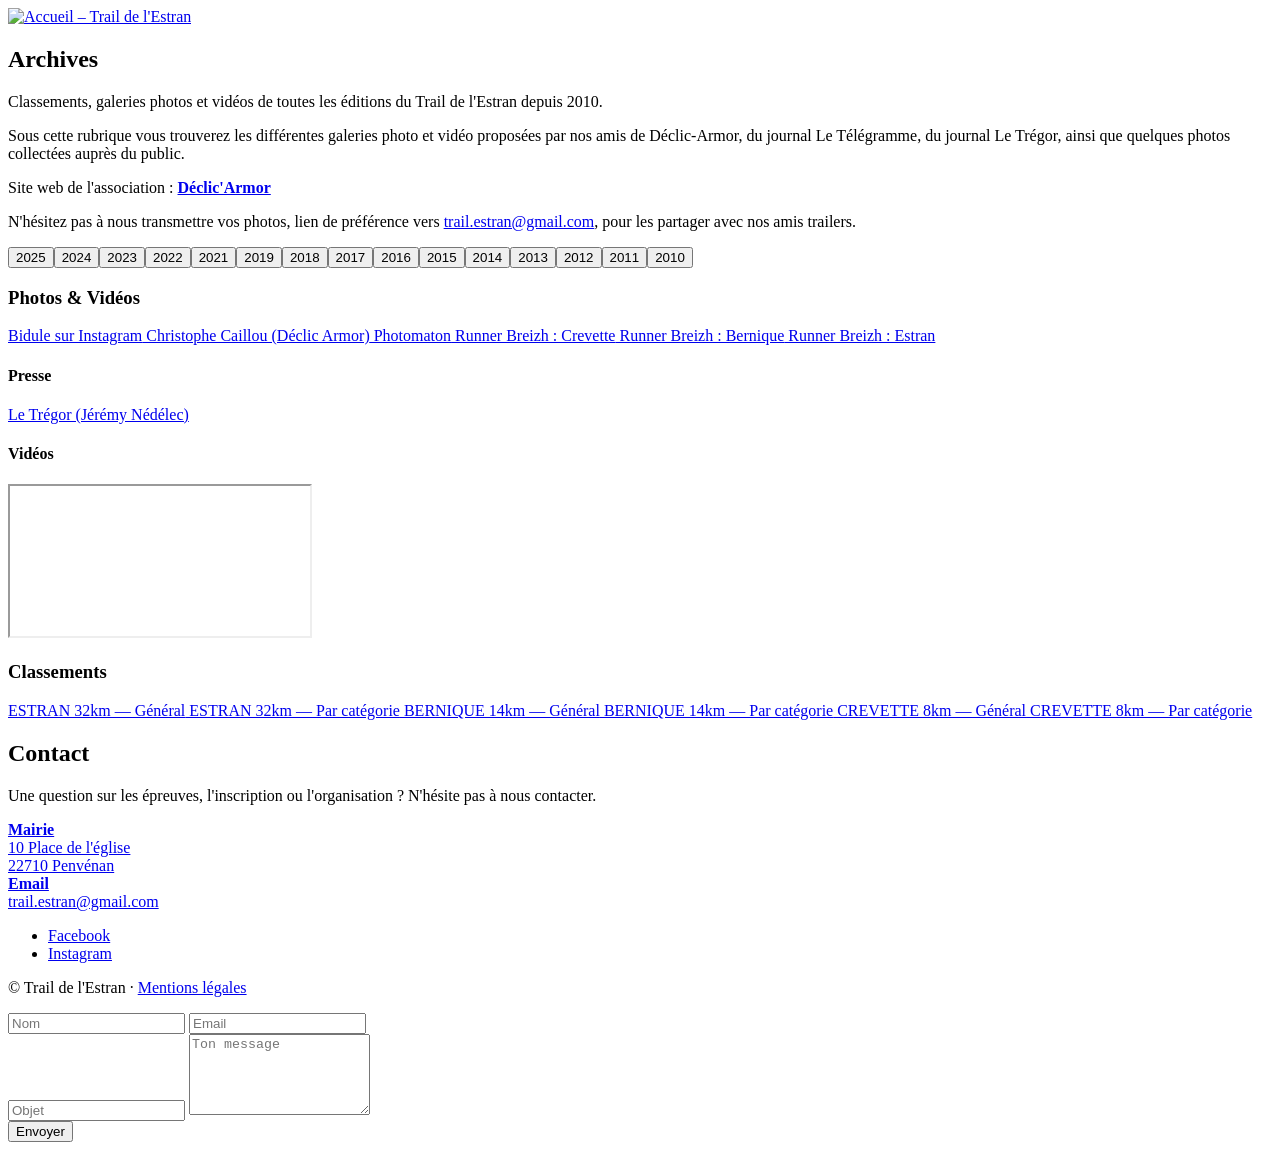
==== archives.html @ 0a57e823 "email change" ====
<!DOCTYPE html>
<html lang="fr">

<head>
    <meta charset="utf-8">
    <title>Archives — Trail de l'Estran</title>
    <meta name="description"
        content="Archives du Trail de l'Estran : classements, galeries photos et vidéos de toutes les éditions depuis 2010.">
    <meta name="viewport" content="width=device-width, initial-scale=1">
    <link rel="stylesheet" href="css/style.css">
</head>

<body class="is-preload" data-page="archives">

    <!-- Nav -->
    <nav id="nav"></nav>
    <a href="index.html" class="page-logo-link">
        <img src="images/LOGO ESTRAN.png" alt="Accueil – Trail de l'Estran" class="page-logo">
    </a>
    <!-- Hero -->
    <section id="top" class="page-hero">
        <div class="inner">
            <h1>Archives</h1>
            <p>
                Classements, galeries photos et vidéos de toutes les éditions
                du Trail de l'Estran depuis 2010.
            </p>
        </div>
    </section>


    <!-- Intro galerie -->
    <section class="archives-intro">
        <div class="container">
            <p>
                Sous cette rubrique vous trouverez les différentes galeries photo et vidéo
                proposées par nos amis de Déclic-Armor, du journal Le Télégramme,
                du journal Le Trégor, ainsi que quelques photos collectées auprès du public.
            </p>
            <p>
                Site web de l'association :
                <a href="https://www.declic-armor.fr" target="_blank" rel="noopener"><strong>Déclic'Armor</strong></a>
            </p>
            <p class="archives-callout">
                N'hésitez pas à nous transmettre vos photos, lien de préférence vers
                <a href="mailto:trail.estran@gmail.com">trail.estran@gmail.com</a>,
                pour les partager avec nos amis trailers.
            </p>
        </div>
    </section>


    <!-- Sélecteur d'années + contenu -->
    <div class="archives-years-bar">
        <div class="container">
            <div id="year-tabs" class="archives-years"></div>
        </div>
    </div>

    <section class="archives-content">
        <div class="container">
            <div id="archives-panel"></div>
        </div>
    </section>


    <!-- Footer -->
    <section id="footer"></section>

    <!-- Scripts -->
    <script src="components/nav.js"></script>
    <script src="components/footer.js"></script>
    <script src="js/site.js"></script>
    <script src="js/archives.js"></script>

</body>

</html>
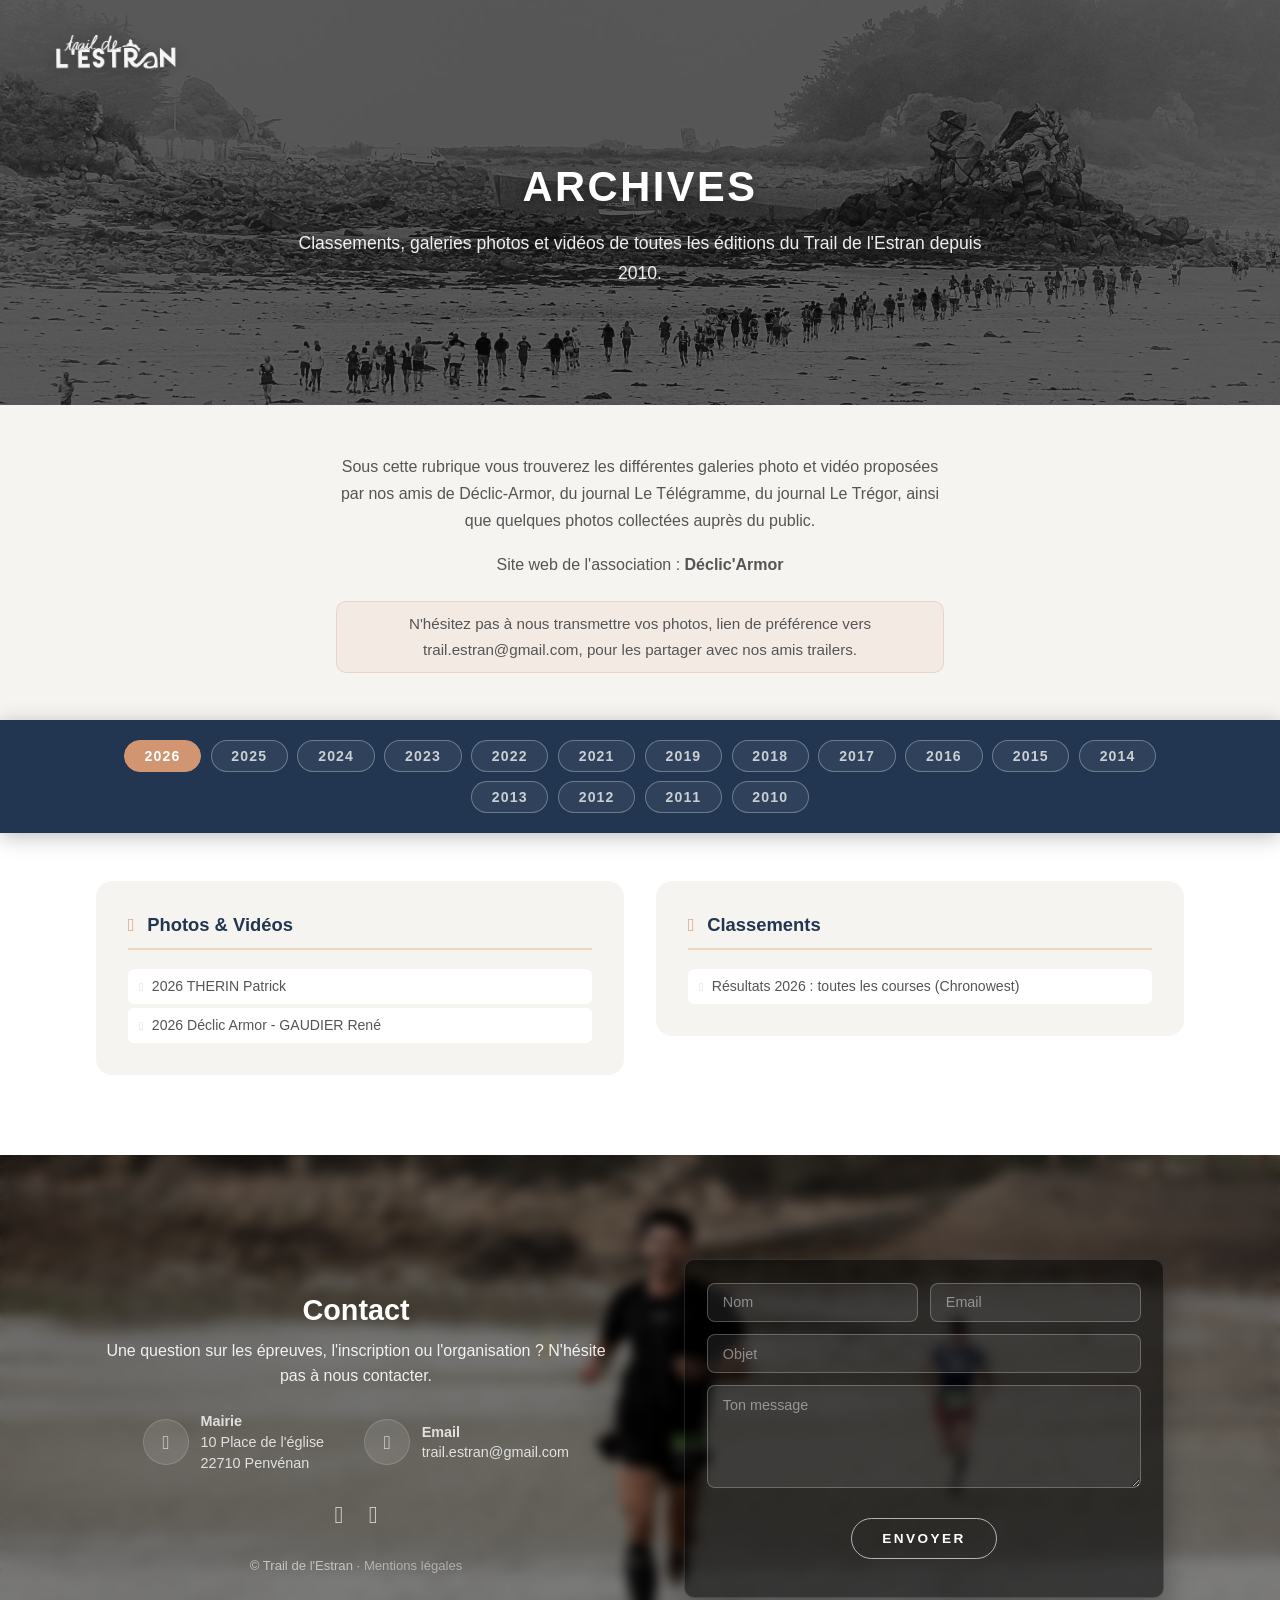
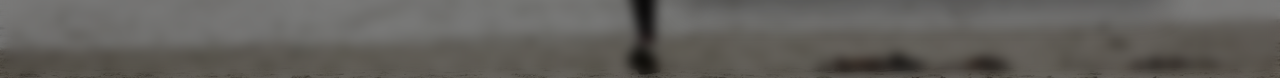
==== commit 2ec67770: "Accueil : boutons responsive sur mobile + titres d'onglets sans tiret long Co-Authored-By: Claude Op" ====
--- a/archives.html
+++ b/archives.html
@@ -3,7 +3,7 @@
 
 <head>
     <meta charset="utf-8">
-    <title>Archives — Trail de l'Estran</title>
+    <title>Archives - Trail de l'Estran</title>
     <meta name="description"
         content="Archives du Trail de l'Estran : classements, galeries photos et vidéos de toutes les éditions depuis 2010.">
     <meta name="viewport" content="width=device-width, initial-scale=1">
--- a/css/style.css
+++ b/css/style.css
@@ -0,0 +1,2820 @@
+/* ==========================================
+   Trail de l'Estran — style.css
+   CSS unique, structuré et nettoyé
+
+   SOMMAIRE :
+   1. Variables & Fonts
+   2. Reset & Base
+   3. Typography
+   4. Grid & Layout
+   5. Buttons & Forms
+   6. Nav
+   7. Header (hero index)
+   8. Section One (parcours)
+   9. Section Two (countdown)
+  10. Partenaires
+  11. Footer & Contact
+  12. Page Épreuves — Hero
+  13. Page Épreuves — Tabs bar
+  14. Page Épreuves — Race sections
+  15. Page Épreuves — Maps
+  16. Page Épreuves — Info cards
+  17. Page Épreuves — Barrières
+  18. Page Épreuves — Règlement
+  19. Animations
+  23. Responsive
+   ========================================== */
+
+/* ==============================
+   1. VARIABLES & FONTS
+   ============================== */
+
+:root {
+  --pearl: #ead7b9;
+  --blossom: #ebb4c5;
+  --almond: #d19572;
+  --powder: #a2bdcc;
+  --deep: #223651;
+
+  --text: #555;
+  --text-light: rgba(255, 255, 255, 0.75);
+  --bg-light: #fff;
+  --bg-sand: #f6f4f1;
+  --radius: 10px;
+  --radius-lg: 16px;
+}
+
+@import url("https://fonts.googleapis.com/css2?family=Source+Sans+3:ital,wght@0,300;0,400;0,700;1,300;1,400&display=swap");
+
+/* FontAwesome — brands + solid only */
+@font-face {
+  font-family: "Font Awesome 5 Brands";
+  font-style: normal;
+  font-weight: 400;
+  font-display: swap;
+  src:
+    url("../webfonts/fa-brands-400.woff2") format("woff2"),
+    url("../webfonts/fa-brands-400.woff") format("woff");
+}
+@font-face {
+  font-family: "Font Awesome 5 Free";
+  font-style: normal;
+  font-weight: 900;
+  font-display: swap;
+  src:
+    url("../webfonts/fa-solid-900.woff2") format("woff2"),
+    url("../webfonts/fa-solid-900.woff") format("woff");
+}
+
+.icon::before {
+  font-style: normal;
+  font-weight: 900;
+  font-family: "Font Awesome 5 Free";
+  -webkit-font-smoothing: antialiased;
+  -moz-osx-font-smoothing: grayscale;
+}
+.icon.brands::before {
+  font-family: "Font Awesome 5 Brands";
+  font-weight: 400;
+}
+/* Icons used */
+.fa-calendar::before {
+  content: "\f073";
+}
+.fa-clock::before {
+  content: "\f017";
+}
+.fa-envelope::before {
+  content: "\f0e0";
+}
+.fa-facebook-f::before {
+  content: "\f39e";
+}
+.fa-file-pdf::before {
+  content: "\f1c1";
+}
+.fa-flag::before {
+  content: "\f024";
+}
+.fa-home::before {
+  content: "\f015";
+}
+.fa-instagram::before {
+  content: "\f16d";
+}
+.fa-map-marker-alt::before {
+  content: "\f3c5";
+}
+.fa-trophy::before {
+  content: "\f091";
+}
+.fa-bus::before {
+  content: "\f207";
+}
+.fa-camera::before {
+  content: "\f030";
+}
+.fa-newspaper::before {
+  content: "\f1ea";
+}
+.fa-play::before {
+  content: "\f04b";
+}
+.fa-heart::before {
+  content: "\f004";
+}
+.fa-download::before {
+  content: "\f019";
+}
+.fa-shopping-cart::before {
+  content: "\f07a";
+}
+/* ==============================
+   2. RESET & BASE
+   ============================== */
+
+*,
+*::before,
+*::after {
+  box-sizing: border-box;
+}
+
+html {
+  scroll-behavior: smooth;
+}
+
+body {
+  margin: 0;
+  font-family: "Source Sans 3", "Source Sans Pro", sans-serif;
+  font-size: 16px;
+  font-weight: 300;
+  line-height: 1.65;
+  color: var(--text);
+  background: var(--bg-light);
+}
+
+/* Preload: masquer les transitions au chargement */
+body.is-preload * {
+  transition: none !important;
+  animation: none !important;
+}
+
+img {
+  max-width: 100%;
+  height: auto;
+  display: block;
+}
+
+.sr-only {
+  position: absolute;
+  width: 1px;
+  height: 1px;
+  padding: 0;
+  margin: -1px;
+  overflow: hidden;
+  clip: rect(0, 0, 0, 0);
+  border: 0;
+}
+
+/* ==============================
+   3. TYPOGRAPHY
+   ============================== */
+
+h1,
+h2,
+h3,
+h4,
+h5,
+h6 {
+  font-weight: 700;
+  line-height: 1.3;
+  color: var(--deep);
+}
+
+h1 {
+  font-size: 2.4em;
+  letter-spacing: 0.06em;
+}
+h2 {
+  font-size: 1.8em;
+}
+h3 {
+  font-size: 1.3em;
+}
+h4 {
+  font-size: 1em;
+}
+
+a {
+  color: inherit;
+  text-decoration: none;
+  transition: color 0.2s ease;
+}
+a:hover {
+  color: var(--almond);
+}
+
+strong,
+b {
+  font-weight: 700;
+  color: inherit;
+}
+
+p {
+  margin: 0 0 1em 0;
+}
+
+section {
+  scroll-margin-top: 60px;
+}
+
+/* ==============================
+   4. GRID & LAYOUT
+   ============================== */
+
+.container {
+  max-width: 72em;
+  margin: 0 auto;
+  padding: 0 2em;
+}
+
+.row {
+  display: flex;
+  flex-wrap: wrap;
+  gap: 2em;
+}
+
+.col-6 {
+  flex: 0 0 calc(50% - 1em);
+  max-width: calc(50% - 1em);
+}
+
+.col-12 {
+  flex: 0 0 100%;
+  max-width: 100%;
+}
+
+.align-center {
+  align-items: center;
+}
+
+.image.fit img {
+  width: 100%;
+  border-radius: var(--radius);
+}
+
+.actions {
+  list-style: none;
+  padding: 0;
+  margin: 1.5em 0 0 0;
+  display: flex;
+  flex-wrap: wrap;
+  gap: 1em;
+}
+.actions.special {
+  justify-content: center;
+}
+
+/* ==============================
+   5. BUTTONS & FORMS
+   ============================== */
+
+.button {
+  display: inline-block;
+  padding: 0 2.2em;
+  height: 3em;
+  line-height: 3em;
+  border-radius: 999px;
+  border: 1.5px solid rgba(255, 255, 255, 0.65);
+  color: #fff;
+  font-family: inherit;
+  font-size: 0.85em;
+  font-weight: 700;
+  letter-spacing: 0.18em;
+  text-transform: uppercase;
+  text-decoration: none;
+  background: transparent;
+  cursor: pointer;
+  transition: all 0.25s ease;
+  white-space: nowrap;
+}
+.button:hover {
+  background: rgba(255, 255, 255, 0.12);
+  border-color: #fff;
+  color: #fff;
+  transform: translateY(-1px);
+}
+.button.primary {
+  background: var(--almond);
+  border-color: var(--almond);
+}
+.button.primary:hover {
+  background: #c48560;
+  border-color: #c48560;
+}
+
+/* Form inputs */
+input[type="text"],
+input[type="email"],
+textarea {
+  width: 100%;
+  padding: 0.75em 1em;
+  border: 1px solid rgba(255, 255, 255, 0.25);
+  border-radius: 8px;
+  background: rgba(255, 255, 255, 0.08);
+  color: #fff;
+  font-family: inherit;
+  font-size: 0.9em;
+  margin-bottom: 0.8em;
+  transition: border-color 0.2s ease;
+}
+input[type="text"]:focus,
+input[type="email"]:focus,
+textarea:focus {
+  outline: none;
+  border-color: var(--almond);
+}
+input::placeholder,
+textarea::placeholder {
+  color: rgba(255, 255, 255, 0.45);
+}
+
+.form-row {
+  display: grid;
+  grid-template-columns: 1fr 1fr;
+  gap: 0.8em;
+}
+
+.form-actions {
+  display: flex;
+  justify-content: center;
+  margin-top: 0.6em;
+}
+
+.send-button {
+  background: transparent;
+  border: 1.5px solid rgba(255, 255, 255, 0.65);
+  color: #fff;
+  font-family: inherit;
+  font-size: 0.85em;
+  letter-spacing: 0.18em;
+  text-transform: uppercase;
+  padding: 0 2.2em;
+  height: 3em;
+  line-height: 3em;
+  border-radius: 999px;
+  cursor: pointer;
+  transition: all 0.25s ease;
+}
+.send-button:hover {
+  background: rgba(255, 255, 255, 0.12);
+  border-color: #fff;
+}
+
+/* ==============================
+   6. NAV
+   ============================== */
+
+.page-logo-link {
+  position: fixed;
+  top: 0.5em;
+  left: 40px !important;
+  z-index: 1001;
+  display: inline-block;
+  line-height: 0;
+  padding: 0;
+  font-size: 0;
+}
+.page-logo {
+  width: 150px;
+  height: auto;
+  filter: brightness(0) invert(1) drop-shadow(0 2px 8px rgba(0, 0, 0, 0.3));
+  opacity: 0.95;
+  transition: opacity 0.3s ease;
+}
+.page-logo:hover {
+  opacity: 1;
+}
+
+#nav {
+  position: fixed;
+  top: 1.6em;
+  left: 0;
+  width: 100%;
+  text-align: center;
+  z-index: 1000;
+}
+
+#nav ul {
+  display: inline-flex;
+  border-radius: 0.45em;
+  padding: 0 4em;
+  margin: 0;
+  list-style: none;
+  background: rgba(0, 0, 0, 0.35);
+  box-shadow:
+    inset 0 0 1px 1px rgba(255, 255, 255, 0.25),
+    0 12px 30px rgba(0, 0, 0, 0.3);
+  transition:
+    background-color 0.35s ease,
+    box-shadow 0.35s ease;
+}
+
+#nav li {
+  padding: 0;
+}
+
+#nav a {
+  display: block;
+  color: rgba(255, 255, 255, 0.8);
+  text-transform: uppercase;
+  font-size: 0.72em;
+  letter-spacing: 0.24em;
+  height: 3.8em;
+  line-height: 3.8em;
+  padding: 0 1em;
+  white-space: nowrap;
+  border-bottom: none;
+  transition: color 0.25s ease;
+}
+#nav a:hover {
+  color: #fff;
+}
+
+#nav li.active a,
+#nav li.current a {
+  color: #fff;
+  position: relative;
+}
+#nav li.active a::after,
+#nav li.current a::after {
+  content: "";
+  position: absolute;
+  left: 14%;
+  right: 14%;
+  bottom: 0.85em;
+  height: 2px;
+  background: rgba(255, 255, 255, 0.85);
+  border-radius: 999px;
+}
+
+#nav.scrolled ul {
+  background: var(--almond);
+  box-shadow:
+    inset 0 0 1px 1px rgba(255, 255, 255, 0.18),
+    0 12px 30px rgba(0, 0, 0, 0.35);
+}
+
+/* Page active (soulignée) */
+#nav li.nav-page-active a {
+  color: #fff;
+  position: relative;
+}
+#nav li.nav-page-active a::after {
+  content: "";
+  position: absolute;
+  left: 1em;
+  right: 1em;
+  bottom: 0.85em;
+  height: 2px;
+  background: rgba(255, 255, 255, 0.85);
+  border-radius: 999px;
+}
+
+/* Nav inner wrapper */
+.nav-inner {
+  display: inline-block;
+  position: relative;
+}
+
+/* Hamburger — hidden on desktop */
+.nav-toggle {
+  display: none;
+  background: none;
+  border: none;
+  cursor: pointer;
+  padding: 0.8em;
+  z-index: 10;
+}
+.hamburger,
+.hamburger::before,
+.hamburger::after {
+  display: block;
+  width: 22px;
+  height: 2px;
+  background: #fff;
+  border-radius: 2px;
+  transition: all 0.3s ease;
+}
+.hamburger {
+  position: relative;
+}
+.hamburger::before,
+.hamburger::after {
+  content: "";
+  position: absolute;
+  left: 0;
+}
+.hamburger::before {
+  top: -7px;
+}
+.hamburger::after {
+  top: 7px;
+}
+
+/* Hamburger open state */
+#nav.nav-open .hamburger {
+  background: transparent;
+}
+#nav.nav-open .hamburger::before {
+  top: 0;
+  transform: rotate(45deg);
+}
+#nav.nav-open .hamburger::after {
+  top: 0;
+  transform: rotate(-45deg);
+}
+
+/* ==============================
+   7. HEADER (hero index)
+   ============================== */
+
+#header {
+  position: relative;
+  padding: 11em 0 6em 0;
+  text-align: center;
+  color: #fff;
+  background-image: url("../images/header-estran.jpg");
+  background-size: cover;
+  background-position: center;
+  background-attachment: scroll;
+}
+#header::before {
+  content: "";
+  position: absolute;
+  inset: 0;
+  background: rgba(0, 0, 0, 0.35);
+}
+#header .inner {
+  position: relative;
+  z-index: 1;
+}
+#header h1 {
+  color: #fff;
+  text-transform: uppercase;
+  margin: 0 0 0.3em 0;
+}
+#header p {
+  color: rgba(255, 255, 255, 0.9);
+}
+
+/* Badge drapeau */
+.header-badge {
+  display: inline-flex;
+  flex-direction: column;
+  align-items: center;
+  gap: 0.2em;
+  margin-bottom: -5em;
+}
+
+/* Logo header */
+.header-logo {
+  max-width: 580px;
+  width: 80%;
+  height: auto;
+  filter: brightness(0) invert(1) drop-shadow(0 4px 18px rgba(0, 0, 0, 0.35));
+  animation:
+    flagIntro 1.2s ease-out forwards,
+    flagFloat 6s ease-in-out infinite;
+}
+@keyframes flagIntro {
+  from {
+    opacity: 0;
+    transform: translateY(-12px) scale(0.96);
+  }
+  to {
+    opacity: 1;
+    transform: translateY(0) scale(1);
+  }
+}
+@keyframes flagFloat {
+  0%,
+  100% {
+    transform: translateY(0);
+  }
+  50% {
+    transform: translateY(-4px);
+  }
+}
+
+/* Date pill — même style que .button */
+.edition-date {
+  display: inline-block;
+  margin: 0.6em 0 1.6em 0;
+  font-weight: 700;
+  font-size: 0.85em;
+  letter-spacing: 0.18em;
+  text-transform: uppercase;
+  padding: 0.8em 2.2em;
+  line-height: 1.4;
+  max-width: 100%;
+  border-radius: 999px;
+  background: var(--almond);
+}
+
+/* ==============================
+   8. SECTION ONE (parcours)
+   ============================== */
+
+.section-parcours {
+  padding: 6em 0 4em 0;
+  background: var(--bg-light);
+}
+
+.section-parcours .row {
+  display: flex;
+  align-items: center;
+}
+
+.section-parcours h2 {
+  position: relative;
+  display: inline-block;
+}
+.section-parcours h2::after {
+  content: "";
+  display: block;
+  width: 3em;
+  height: 3px;
+  background: var(--almond);
+  margin-top: 0.5em;
+  border-radius: 999px;
+}
+
+.section-parcours strong {
+  color: var(--almond);
+}
+
+.section-parcours img {
+  max-height: 700px;
+  width: 100%;
+  object-fit: cover;
+}
+
+.section-logo {
+  display: block;
+  max-width: 220px;
+  height: auto;
+  margin-bottom: 0.3em;
+}
+
+.section-flag {
+  display: block;
+  width: 100px;
+  height: auto;
+  margin: 0 auto 0.8em auto;
+  border-radius: 4px;
+  box-shadow: 0 2px 8px rgba(0, 0, 0, 0.12);
+}
+
+/* ==============================
+   9. SECTION TWO (countdown)
+   ============================== */
+
+.section-event {
+  position: relative;
+  padding: 6em 0;
+  color: #fff;
+  background-image: url("../images/header-estran.jpg");
+  background-size: cover;
+  background-position: center;
+  overflow: hidden;
+}
+.section-event::before {
+  content: "";
+  position: absolute;
+  inset: 0;
+  background: rgba(0, 0, 0, 0.45);
+}
+.section-event::after {
+  content: "";
+  position: absolute;
+  inset: 0;
+  backdrop-filter: blur(6px);
+  z-index: 1;
+}
+.section-event .container {
+  position: relative;
+  z-index: 2;
+}
+.section-event h2,
+.section-event p,
+.section-event .label {
+  color: #fff;
+}
+
+.center-event {
+  display: flex;
+  flex-direction: column;
+  align-items: center;
+  text-align: center;
+  justify-content: center;
+}
+
+.countdown-card {
+  border-radius: var(--radius-lg);
+  padding: 1.6em;
+  background: rgba(255, 255, 255, 0.1);
+  backdrop-filter: blur(10px);
+  box-shadow: 0 12px 30px rgba(0, 0, 0, 0.2);
+  border: 1px solid rgba(255, 255, 255, 0.15);
+  max-width: 520px;
+  width: 100%;
+}
+.countdown-kicker {
+  display: flex;
+  align-items: center;
+  justify-content: center;
+  gap: 0.6em;
+  font-size: 1.25em;
+  font-weight: 700;
+  margin: 0 0 0.9em 0;
+}
+.countdown {
+  display: flex;
+  gap: 0.8em;
+  flex-wrap: wrap;
+  justify-content: center;
+  margin: 0.6em 0 0.8em 0;
+}
+.countdown .unit {
+  min-width: 100px;
+  text-align: center;
+  padding: 0.9em 0.8em;
+  border-radius: 14px;
+  background: rgba(0, 0, 0, 0.18);
+  border: 1px solid rgba(255, 255, 255, 0.12);
+}
+.countdown .num {
+  display: block;
+  font-size: 2em;
+  font-weight: 700;
+  line-height: 1.1;
+}
+.countdown-note {
+  text-align: center;
+  font-size: 1.05em;
+  margin: 0.6em 0 1.2em 0;
+  opacity: 0.9;
+}
+
+.section-event .actions {
+  justify-content: center;
+}
+
+.affiche img {
+  border-radius: var(--radius);
+  box-shadow: 0 12px 40px rgba(0, 0, 0, 0.3);
+  max-height: 600px;
+}
+
+/* ==============================
+   10. PARTENAIRES
+   ============================== */
+
+.section-partenaires {
+  padding: 6em 0 4em 0;
+  background: var(--bg-light);
+  text-align: center;
+}
+.section-partenaires h2::after {
+  content: "";
+  display: block;
+  width: 3em;
+  height: 3px;
+  background: var(--almond);
+  margin: 0.5em auto 0 auto;
+  border-radius: 999px;
+}
+
+.partners-intro {
+  max-width: 48em;
+  margin: 0 auto 2.2em auto;
+  opacity: 0.9;
+}
+
+.partners-grid {
+  display: flex;
+  flex-wrap: wrap;
+  justify-content: center;
+  gap: 1.1em;
+  align-items: center;
+}
+
+.partners-grid a {
+  display: flex;
+  align-items: center;
+  justify-content: center;
+  /* 5 par ligne : (100% - 4 espaces de gap) / 5. La dernière ligne
+     incomplète se recentre grâce à justify-content: center. */
+  flex: 0 1 calc((100% - 4 * 1.1em) / 5);
+  min-height: 100px;
+  padding: 1em;
+  background: #fff;
+  border-radius: var(--radius);
+  box-shadow: 0 2px 8px rgba(0, 0, 0, 0.06);
+}
+.partners-grid a img {
+  max-width: 100%;
+  max-height: 70px;
+  width: auto;
+  height: auto;
+  object-fit: contain;
+}
+.partner {
+  display: flex;
+  align-items: center;
+  justify-content: center;
+  padding: 1.1em;
+  border-radius: 0.6em;
+  border: 1px solid rgba(0, 0, 0, 0.06);
+  background: var(--bg-sand);
+  transition:
+    transform 0.5s ease,
+    box-shadow 0.5s ease;
+}
+.partner img {
+  width: 100%;
+  max-width: 160px;
+  max-height: 80px;
+  object-fit: contain;
+  opacity: 0.7;
+  filter: grayscale(1) contrast(1.05);
+  transition:
+    filter 0.35s ease,
+    opacity 0.35s ease;
+}
+.partner.is-highlight {
+  transform: scale(1.06);
+  box-shadow:
+    0 0 0 2px var(--almond),
+    0 10px 16px rgba(0, 0, 0, 0.12);
+}
+.partner.is-highlight img {
+  filter: none;
+  opacity: 1;
+}
+
+/* ==============================
+   10b. TEE-SHIRT
+   ============================== */
+
+.section-tshirt {
+  padding: 4em 0;
+  background: var(--bg-sand);
+  color: var(--deep);
+}
+.tshirt-layout {
+  display: flex;
+  align-items: center;
+  gap: 3em;
+}
+.tshirt-images {
+  position: relative;
+  flex: 0 0 400px;
+  min-height: 480px;
+}
+.tshirt-img {
+  position: absolute;
+  border-radius: var(--radius);
+  filter: drop-shadow(0 8px 24px rgba(0, 0, 0, 0.18));
+  transition: transform 0.4s ease;
+}
+.tshirt-img:hover {
+  transform: scale(1.04);
+}
+.tshirt-front {
+  width: 340px;
+  top: 0;
+  left: 0;
+  z-index: 2;
+}
+.tshirt-back {
+  width: 280px;
+  bottom: 0;
+  right: -20px;
+  z-index: 1;
+}
+.tshirt-info {
+  flex: 1;
+}
+.tshirt-info h2 {
+  text-transform: uppercase;
+  margin-bottom: 0.2em;
+}
+.tshirt-subtitle {
+  font-size: 1.15em;
+  font-weight: 700;
+  color: var(--almond);
+  margin-bottom: 1em;
+}
+.tshirt-pitch {
+  font-style: italic;
+  color: var(--deep);
+  line-height: 1.7;
+  margin-bottom: 1.5em;
+}
+.tshirt-info .button {
+  font-size: 1.05em;
+}
+
+.section-tshirt .tshirt-pitch,
+.section-tshirt p {
+  color: var(--deep);
+}
+
+/* ==============================
+   11. FOOTER & CONTACT
+   ============================== */
+
+#footer {
+  position: relative;
+  padding: 4.5em 0 3em 0;
+  color: #fff;
+  background-image: url("../images/header-estran.jpg");
+  background-size: cover;
+  background-position: center;
+  overflow: hidden;
+}
+#footer::before {
+  content: "";
+  position: absolute;
+  inset: 0;
+  background: rgba(0, 0, 0, 0.5);
+}
+#footer::after {
+  content: "";
+  position: absolute;
+  inset: 0;
+  backdrop-filter: blur(6px);
+  z-index: 1;
+}
+#footer .container {
+  position: relative;
+  z-index: 2;
+}
+#footer h2 {
+  color: #fff;
+  text-align: center;
+  margin-bottom: 0.3em;
+}
+#footer a {
+  color: rgba(255, 255, 255, 0.8);
+}
+#footer a:hover {
+  color: #fff;
+}
+
+.footer-content {
+  text-align: center;
+}
+
+.footer-columns {
+  display: grid;
+  grid-template-columns: 1fr 1fr;
+  gap: 3em;
+  align-items: center;
+  margin: 2em 0;
+}
+
+.footer-left {
+  text-align: center;
+}
+
+.footer-intro {
+  max-width: 32em;
+  margin: 0 auto 1.4em auto;
+  opacity: 0.9;
+  line-height: 1.6;
+}
+
+/* Contact blocks : icône + texte côte à côte */
+.contact-blocks {
+  display: flex;
+  justify-content: center;
+  gap: 2.5em;
+  margin: 1.4em 0;
+}
+
+.contact-block {
+  display: flex;
+  align-items: center;
+  gap: 0.8em;
+  text-decoration: none;
+  color: rgba(255, 255, 255, 0.85);
+  transition: color 0.2s ease;
+  font-size: 0.9em;
+  line-height: 1.45;
+}
+.contact-block:hover {
+  color: #fff;
+}
+
+.contact-icon {
+  display: flex;
+  align-items: center;
+  justify-content: center;
+  flex-shrink: 0;
+  width: 3.2em;
+  height: 3.2em;
+  border-radius: 999px;
+  background: rgba(255, 255, 255, 0.1);
+  border: 1px solid rgba(255, 255, 255, 0.15);
+  transition: background 0.2s ease;
+}
+.contact-icon::before {
+  font-size: 1.3em;
+}
+.contact-block:hover .contact-icon {
+  background: rgba(255, 255, 255, 0.18);
+}
+
+.contact-block div {
+  text-align: left;
+}
+
+/* Formulaire */
+.footer-right {
+  display: flex;
+  justify-content: center;
+}
+
+.contact-card {
+  padding: 1.4em;
+  border-radius: var(--radius);
+  background: rgba(0, 0, 0, 0.55);
+  border: 1px solid rgba(255, 255, 255, 0.12);
+  box-shadow: 0 12px 30px rgba(0, 0, 0, 0.3);
+  width: 100%;
+  max-width: 480px;
+}
+
+/* Socials */
+.footer-socials {
+  display: flex;
+  justify-content: center;
+  gap: 1.6em;
+  list-style: none;
+  padding: 0;
+  margin: 1.2em 0;
+}
+.footer-socials .icon::before {
+  font-size: 1.5em;
+}
+
+.copyright {
+  text-align: center;
+  opacity: 0.6;
+  font-size: 0.82em;
+  margin-top: 1.2em;
+}
+
+/* ==============================
+   12. PAGE ÉPREUVES — HERO
+   ============================== */
+
+.epreuves-hero {
+  position: relative;
+  padding: 10em 0 5em 0;
+  text-align: center;
+  color: #fff;
+  background-image: url("../images/Les épreuves.jpg");
+  background-size: cover;
+  background-position: center 30%;
+  background-attachment: scroll;
+}
+.epreuves-hero::before {
+  content: "";
+  position: absolute;
+  inset: 0;
+  background: rgba(0, 0, 0, 0.45);
+}
+.epreuves-hero .inner {
+  position: relative;
+  z-index: 1;
+  max-width: 48em;
+  margin: 0 auto;
+  padding: 0 2em;
+}
+.epreuves-hero h1 {
+  color: #fff;
+  text-shadow: 0 2px 12px rgba(0, 0, 0, 0.35);
+  text-transform: uppercase;
+  font-size: 2.6em;
+  margin: 0 0 0.35em 0;
+}
+.epreuves-hero p {
+  color: rgba(255, 255, 255, 0.95);
+  line-height: 1.7;
+}
+.epreuves-hero .button {
+  color: #fff;
+  box-shadow: inset 0 0 0 1px rgba(255, 255, 255, 0.85);
+}
+
+/* ==============================
+   13. PAGE ÉPREUVES — TABS BAR
+   ============================== */
+
+.race-tabs-bar {
+  background: var(--deep);
+  box-shadow: 0 4px 20px rgba(0, 0, 0, 0.25);
+}
+.race-tabs {
+  display: flex;
+  justify-content: center;
+}
+.race-tab {
+  display: flex;
+  flex-direction: column;
+  align-items: center;
+  padding: 0.9em 2em;
+  color: rgba(255, 255, 255, 0.7);
+  text-decoration: none;
+  border-bottom: 3px solid transparent;
+  transition: all 0.25s ease;
+}
+.race-tab:hover {
+  color: #fff;
+  background: rgba(255, 255, 255, 0.06);
+}
+
+.tab-rando:hover {
+  border-bottom-color: var(--pearl);
+  color: var(--pearl);
+}
+.tab-estran:hover {
+  border-bottom-color: var(--almond);
+  color: var(--almond);
+}
+.tab-bernique:hover {
+  border-bottom-color: var(--powder);
+  color: var(--powder);
+}
+.tab-crevette:hover {
+  border-bottom-color: var(--blossom);
+  color: var(--blossom);
+}
+.tab-enfants:hover {
+  border-bottom-color: var(--blossom);
+  color: var(--blossom);
+}
+
+.tab-distance {
+  font-size: 1.3em;
+  font-weight: 700;
+  line-height: 1.2;
+}
+.tab-name {
+  font-size: 0.68em;
+  letter-spacing: 0.2em;
+  text-transform: uppercase;
+  opacity: 0.8;
+}
+
+/* ==============================
+   14. PAGE ÉPREUVES — RACE SECTIONS
+   ============================== */
+
+.race-section {
+  padding: 4em 0 3.5em 0;
+  scroll-margin-top: 60px;
+}
+.race-section:nth-child(odd) {
+  background: var(--bg-light);
+}
+.race-section:nth-child(even) {
+  background: var(--bg-sand);
+}
+.race-rando {
+  background: var(--bg-sand);
+}
+.race-enfants {
+  background: var(--bg-light);
+}
+
+.race-header {
+  text-align: center;
+  margin-bottom: 2em;
+}
+
+.race-badge {
+  display: inline-block;
+  padding: 0.3em 1.2em;
+  border-radius: 999px;
+  font-size: 0.82em;
+  font-weight: 700;
+  letter-spacing: 0.15em;
+  text-transform: uppercase;
+  margin-bottom: 0.6em;
+  color: #fff;
+}
+.badge-estran {
+  background: var(--almond);
+}
+.badge-bernique {
+  background: var(--powder);
+  color: var(--deep);
+}
+.badge-crevette {
+  background: var(--blossom);
+  color: var(--deep);
+}
+.badge-rando {
+  background: var(--pearl);
+  color: var(--deep);
+}
+.badge-enfants {
+  background: var(--blossom);
+  color: var(--deep);
+}
+
+.race-header h2 {
+  font-size: 2em;
+  margin: 0 0 0.2em 0;
+}
+.race-tagline {
+  font-size: 1.05em;
+  opacity: 0.65;
+  font-style: italic;
+}
+
+/* Layout carte + infos */
+.race-layout {
+  display: grid;
+  grid-template-columns: 1fr 1fr;
+  gap: 2em;
+  align-items: start;
+}
+.race-col-map {
+  position: static;
+}
+.race-col-info {
+  display: flex;
+  flex-direction: column;
+  gap: 1em;
+}
+
+.centered-description {
+  max-width: 42em;
+  margin: 0 auto;
+  text-align: center;
+}
+
+.race-places {
+  font-size: 0.9em;
+  color: var(--almond);
+  font-weight: 700;
+  letter-spacing: 0.06em;
+  margin-top: -0.4em;
+}
+
+.kids-races-grid {
+  display: grid;
+  grid-template-columns: repeat(3, 1fr);
+  gap: 1.2em;
+  margin: 1.5em 0;
+}
+.kids-medal {
+  margin-top: 1.5em;
+  font-size: 1.1em;
+  font-weight: 700;
+  color: var(--almond);
+}
+.kids-medal .icon {
+  margin-right: 0.4em;
+}
+
+.tshirt-pitch {
+  color: rgba(255, 255, 255, 0.92);
+  font-size: 1.05em;
+  font-style: italic;
+  max-width: 38em;
+  margin: 0 auto 1.5em auto;
+  line-height: 1.7;
+}
+
+/* Reglement section bottom */
+.reglement-section {
+  position: relative;
+  text-align: center;
+  padding: 4em 0;
+  color: #fff;
+  background: var(--deep);
+  overflow: hidden;
+}
+.reglement-section .container {
+  position: relative;
+  z-index: 2;
+}
+.reglement-section h2 {
+  color: #fff;
+}
+.reglement-section h2::after {
+  content: "";
+  display: block;
+  width: 3em;
+  height: 3px;
+  background: var(--almond);
+  margin: 0.5em auto 0 auto;
+  border-radius: 999px;
+}
+.reglement-text {
+  max-width: 38em;
+  margin: 0 auto 1.4em auto;
+  opacity: 0.9;
+}
+
+/* ==============================
+   15. PAGE ÉPREUVES — MAPS
+   ============================== */
+
+.race-map-wrap {
+  position: relative;
+  border-radius: 12px;
+  overflow: hidden;
+  box-shadow:
+    0 8px 32px rgba(34, 54, 81, 0.12),
+    0 2px 8px rgba(0, 0, 0, 0.08);
+  border: 1px solid rgba(34, 54, 81, 0.1);
+}
+.race-map {
+  width: 100%;
+  height: 420px;
+}
+
+.map-overlay-label {
+  position: absolute;
+  bottom: 1em;
+  left: 50%;
+  transform: translateX(-50%);
+  background: rgba(34, 54, 81, 0.85);
+  color: #fff;
+  padding: 0.45em 1.2em;
+  border-radius: 999px;
+  font-size: 0.78em;
+  z-index: 2;
+  backdrop-filter: blur(6px);
+  pointer-events: none;
+  white-space: nowrap;
+}
+.map-overlay-label .icon {
+  margin-right: 0.4em;
+}
+
+/* ==============================
+   16. PAGE ÉPREUVES — INFO CARDS
+   ============================== */
+
+.info-pair {
+  display: grid;
+  grid-template-columns: 1fr 1fr;
+  gap: 1em;
+}
+
+.info-card {
+  background: var(--bg-light);
+  border-radius: var(--radius);
+  padding: 1.2em 1.4em;
+  border: 1px solid rgba(34, 54, 81, 0.08);
+  box-shadow: 0 3px 12px rgba(0, 0, 0, 0.04);
+  text-align: center;
+  transition:
+    transform 0.25s ease,
+    box-shadow 0.25s ease;
+}
+.info-card:hover {
+  transform: translateY(-2px);
+  box-shadow: 0 6px 20px rgba(0, 0, 0, 0.07);
+}
+
+.info-icon {
+  display: flex;
+  align-items: center;
+  justify-content: center;
+  width: 2.2em;
+  height: 2.2em;
+  border-radius: 999px;
+  margin: 0 auto 0.5em auto;
+  font-size: 1em;
+}
+.race-estran .info-icon {
+  background: rgba(209, 149, 114, 0.15);
+  color: var(--almond);
+}
+.race-bernique .info-icon {
+  background: rgba(162, 189, 204, 0.2);
+  color: var(--deep);
+}
+.race-crevette .info-icon {
+  background: rgba(235, 180, 197, 0.2);
+  color: var(--deep);
+}
+
+.info-card h4 {
+  margin: 0 0 0.35em 0;
+  font-size: 0.95em;
+}
+.info-card p {
+  margin: 0;
+  line-height: 1.55;
+  font-size: 0.88em;
+}
+.info-card-description p {
+  margin-bottom: 0.6em;
+}
+.info-card-description p:last-child {
+  margin-bottom: 0;
+}
+
+.info-address {
+  opacity: 0.6;
+  font-size: 0.92em;
+}
+.info-gps {
+  display: inline-block;
+  font-family: monospace;
+  font-size: 0.82em;
+  opacity: 0.45;
+}
+
+.reglement-link {
+  display: flex;
+  align-items: center;
+  justify-content: center;
+  gap: 0.4em;
+  font-size: 0.82em;
+  color: var(--almond);
+  opacity: 0.85;
+  transition: opacity 0.2s ease;
+}
+.reglement-link:hover {
+  opacity: 1;
+  color: var(--deep);
+}
+
+/* ==============================
+   17. PAGE ÉPREUVES — BARRIÈRES
+   ============================== */
+
+.barriers-card {
+  margin-top: 2em;
+  padding: 1.6em;
+  border-radius: var(--radius);
+  background: rgba(209, 149, 114, 0.08);
+  border-left: 4px solid var(--almond);
+}
+.barriers-card h3 {
+  margin: 0 0 0.5em 0;
+}
+.barriers-card h3 .icon {
+  color: var(--almond);
+  margin-right: 0.4em;
+}
+
+.barriers-grid {
+  display: grid;
+  grid-template-columns: 1fr 1fr;
+  gap: 1em;
+}
+.barrier {
+  display: flex;
+  align-items: flex-start;
+  gap: 1em;
+  padding: 0.9em;
+  background: rgba(255, 255, 255, 0.7);
+  border-radius: 8px;
+}
+.barrier-km {
+  flex-shrink: 0;
+  padding: 0.25em 0.7em;
+  background: var(--almond);
+  color: #fff;
+  border-radius: 6px;
+  font-weight: 700;
+  font-size: 0.82em;
+}
+.barrier div {
+  line-height: 1.55;
+  font-size: 0.88em;
+}
+.barrier-note {
+  margin-top: 0.8em;
+  font-size: 0.85em;
+  opacity: 0.7;
+  font-style: italic;
+}
+
+/* ==============================
+   18. PAGE HERO (générique sous-pages)
+   ============================== */
+
+.page-hero {
+  position: relative;
+  padding: 10em 0 5em 0;
+  text-align: center;
+  color: #fff;
+  background-image: url("../images/header-estran.jpg");
+  background-size: cover;
+  background-position: center 40%;
+  background-attachment: scroll;
+  min-height: 45vh;
+}
+/* Page-specific hero backgrounds */
+body[data-page="infos"] .page-hero {
+  background-image: url("../images/Infos pratiques.jpg");
+}
+body[data-page="archives"] .page-hero {
+  background-image: url("../images/Archives.jpg");
+  background-position: center 70%;
+}
+body[data-page="solidarite"] .page-hero {
+  background-image: url("../images/Challenge.jpg");
+  background-position: center 30%;
+}
+body[data-page="inscription"] .page-hero {
+  background-image: url("../images/Les épreuves 2.jpg");
+  background-position: center 30%;
+}
+.page-hero::before {
+  content: "";
+  position: absolute;
+  inset: 0;
+  background: rgba(0, 0, 0, 0.45);
+}
+.page-hero .inner {
+  position: relative;
+  z-index: 1;
+  max-width: 48em;
+  margin: 0 auto;
+  padding: 0 2em;
+}
+.page-hero h1 {
+  color: #fff;
+  text-shadow: 0 2px 12px rgba(0, 0, 0, 0.35);
+  text-transform: uppercase;
+  font-size: 2.6em;
+  margin: 0 0 0.35em 0;
+}
+.page-hero p {
+  color: rgba(255, 255, 255, 0.92);
+  line-height: 1.7;
+  font-size: 1.1em;
+}
+
+/* ==============================
+   19. PAGE INSCRIPTION
+   ============================== */
+
+.insc-section {
+  padding: 4em 0;
+}
+
+/* -- Bandeau date ouverture -- */
+.insc-opening {
+  background: var(--deep);
+  color: #fff;
+  padding: 2.5em 0;
+}
+
+.insc-date-banner {
+  display: flex;
+  align-items: center;
+  justify-content: center;
+  gap: 1.2em;
+  text-align: left;
+}
+.insc-date-banner .icon::before {
+  font-size: 2.2em;
+  color: var(--almond);
+}
+.insc-date-banner h2 {
+  color: #fff;
+  font-size: 1.1em;
+  margin: 0;
+  font-weight: 400;
+  opacity: 0.85;
+  letter-spacing: 0.05em;
+  text-transform: uppercase;
+}
+.insc-date {
+  font-size: 1.8em;
+  font-weight: 700;
+  margin: 0.1em 0 0 0;
+  line-height: 1.2;
+}
+
+/* -- Section courses -- */
+.insc-races {
+  background: var(--bg-sand);
+}
+
+.section-title {
+  text-align: center;
+  font-size: 1.8em;
+  margin: 0 0 0.2em 0;
+}
+.section-subtitle {
+  text-align: center;
+  opacity: 0.65;
+  font-size: 1.05em;
+  margin: 0 0 2em 0;
+}
+
+.insc-cards {
+  display: grid;
+  grid-template-columns: repeat(3, 1fr);
+  gap: 1.8em;
+}
+
+.insc-card {
+  position: relative;
+  background: var(--bg-light);
+  border-radius: var(--radius-lg);
+  padding: 2em 1.6em 1.8em;
+  text-align: center;
+  box-shadow: 0 4px 20px rgba(0, 0, 0, 0.06);
+  border: 1px solid rgba(34, 54, 81, 0.06);
+  overflow: hidden;
+  transition:
+    transform 0.3s ease,
+    box-shadow 0.3s ease;
+  display: flex;
+  flex-direction: column;
+  align-items: center;
+}
+.insc-card:hover {
+  transform: translateY(-4px);
+  box-shadow: 0 12px 36px rgba(0, 0, 0, 0.1);
+}
+
+/* Barre de couleur en haut de chaque card */
+.insc-card-accent {
+  position: absolute;
+  top: 0;
+  left: 0;
+  right: 0;
+  height: 4px;
+}
+.insc-card-estran .insc-card-accent {
+  background: var(--almond);
+}
+.insc-card-bernique .insc-card-accent {
+  background: var(--powder);
+}
+.insc-card-crevette .insc-card-accent {
+  background: var(--blossom);
+}
+
+.insc-card-badge {
+  display: inline-block;
+  padding: 0.3em 1.2em;
+  border-radius: 999px;
+  font-size: 0.82em;
+  font-weight: 700;
+  letter-spacing: 0.15em;
+  text-transform: uppercase;
+  margin-bottom: 0.6em;
+}
+.insc-card-estran .insc-card-badge {
+  background: var(--almond);
+  color: #fff;
+}
+.insc-card-bernique .insc-card-badge {
+  background: var(--powder);
+  color: var(--deep);
+}
+.insc-card-crevette .insc-card-badge {
+  background: var(--blossom);
+  color: var(--deep);
+}
+
+.insc-card h3 {
+  font-size: 1.4em;
+  margin: 0 0 0.5em 0;
+}
+
+.insc-card-places {
+  display: flex;
+  align-items: baseline;
+  justify-content: center;
+  gap: 0.3em;
+  margin-bottom: 0.8em;
+}
+.insc-places-num {
+  font-size: 2.4em;
+  font-weight: 700;
+  line-height: 1;
+  color: var(--deep);
+}
+.insc-places-label {
+  font-size: 0.85em;
+  opacity: 0.6;
+  text-transform: uppercase;
+  letter-spacing: 0.1em;
+}
+
+.insc-card p {
+  font-size: 0.9em;
+  opacity: 0.75;
+  line-height: 1.55;
+  margin-bottom: 1.4em;
+  flex-grow: 1;
+}
+
+.insc-card .button {
+  border-color: var(--almond);
+  color: var(--almond);
+}
+.insc-card .button:hover {
+  background: var(--almond);
+  color: #fff;
+}
+.insc-card .button.primary {
+  background: var(--almond);
+  border-color: var(--almond);
+  color: #fff;
+}
+.insc-card .button.primary:hover {
+  background: #c48560;
+  border-color: #c48560;
+}
+
+.insc-cta {
+  text-align: center;
+  margin-top: 2.5em;
+}
+
+/* -- Section bénévoles -- */
+/* -- Section bénévoles -- */
+.insc-benevole {
+  background: var(--deep);
+  padding: 5em 0;
+}
+.insc-benevole .container {
+  position: relative;
+}
+.insc-benevole .container {
+  position: relative;
+}
+
+.benevole-layout {
+  display: grid;
+  grid-template-columns: 1fr 1fr;
+  gap: 3em;
+  align-items: center;
+}
+
+.benevole-text {
+  color: #fff;
+}
+.benevole-text h2 {
+  color: #fff;
+  font-size: 1.5em;
+  font-weight: 300;
+  margin: 0 0 0.3em 0;
+  line-height: 1.4;
+}
+.benevole-text h3 {
+  color: var(--almond);
+  font-size: 1.8em;
+  margin: 0 0 0.8em 0;
+}
+.benevole-text p {
+  color: rgba(255, 255, 255, 0.85);
+  line-height: 1.7;
+}
+
+.benevole-card {
+  padding: 1.6em;
+  border-radius: var(--radius-lg);
+  background: var(--powder);
+  border: 1px solid rgba(255, 255, 255, 0.12);
+  box-shadow: 0 12px 30px rgba(0, 0, 0, 0.3);
+}
+.benevole-card input,
+.benevole-card textarea {
+  width: 100%;
+  padding: 0.75em 1em;
+  border: 1px solid rgba(255, 255, 255, 0.2);
+  border-radius: 8px;
+  background: rgba(255, 255, 255, 0.06);
+  color: #fff;
+  font-family: inherit;
+  font-size: 0.9em;
+  margin-bottom: 0.7em;
+  transition: border-color 0.2s ease;
+}
+.benevole-card input:focus,
+.benevole-card textarea:focus {
+  outline: none;
+  border-color: var(--almond);
+}
+.benevole-card input::placeholder,
+.benevole-card textarea::placeholder {
+  color: rgba(255, 255, 255, 0.676);
+}
+.benevole-card .send-button {
+  width: 100%;
+}
+
+/* ==============================
+   20. PAGE INFOS PRATIQUES
+   ============================== */
+
+.infos-section {
+  padding: 4em 0;
+  background: var(--bg-light);
+}
+.infos-section-alt {
+  background: var(--bg-sand);
+}
+
+.infos-race-grid {
+  display: grid;
+  grid-template-columns: repeat(3, 1fr);
+  gap: 1.5em;
+}
+.infos-race-card {
+  background: var(--bg-sand);
+  border-radius: var(--radius-lg);
+  padding: 1.8em 1.4em;
+  text-align: center;
+  border-top: 4px solid transparent;
+  transition:
+    transform 0.3s ease,
+    box-shadow 0.3s ease;
+}
+.infos-race-card:hover {
+  transform: translateY(-3px);
+  box-shadow: 0 8px 24px rgba(0, 0, 0, 0.08);
+}
+.infos-estran {
+  border-top-color: var(--almond);
+}
+.infos-bernique {
+  border-top-color: var(--powder);
+}
+.infos-crevette {
+  border-top-color: var(--blossom);
+}
+
+.infos-race-badge {
+  display: inline-block;
+  padding: 0.25em 1em;
+  border-radius: 999px;
+  font-size: 0.8em;
+  font-weight: 700;
+  letter-spacing: 0.12em;
+  text-transform: uppercase;
+  margin-bottom: 0.5em;
+}
+.infos-estran .infos-race-badge {
+  background: var(--almond);
+  color: #fff;
+}
+.infos-bernique .infos-race-badge {
+  background: var(--powder);
+  color: var(--deep);
+}
+.infos-crevette .infos-race-badge {
+  background: var(--blossom);
+  color: var(--deep);
+}
+
+.infos-race-card h3 {
+  font-size: 1.3em;
+  margin: 0 0 0.6em 0;
+}
+.infos-race-detail {
+  font-size: 0.9em;
+  margin: 0 0 0.4em 0;
+  line-height: 1.5;
+}
+.infos-race-detail .icon::before {
+  font-size: 0.85em;
+  color: var(--almond);
+  margin-right: 0.3em;
+}
+.infos-race-places {
+  margin-top: 0.8em;
+  font-size: 0.85em;
+  opacity: 0.6;
+  text-transform: uppercase;
+  letter-spacing: 0.08em;
+}
+.infos-race-places strong {
+  font-size: 1.6em;
+  color: var(--deep);
+}
+
+.infos-note {
+  font-size: 0.95em;
+  opacity: 0.8;
+}
+.infos-note .icon::before {
+  color: var(--almond);
+  margin-right: 0.3em;
+}
+
+.infos-barriers {
+  display: grid;
+  grid-template-columns: 1fr 1fr;
+  gap: 1.2em;
+  margin: 1.5em 0;
+}
+.infos-barrier {
+  display: flex;
+  align-items: flex-start;
+  gap: 1em;
+  padding: 1.2em;
+  background: var(--bg-light);
+  border-radius: var(--radius);
+  border-left: 4px solid var(--almond);
+}
+.infos-barrier div {
+  font-size: 0.9em;
+  line-height: 1.6;
+}
+.infos-note-small {
+  font-size: 0.85em;
+  opacity: 0.65;
+  font-style: italic;
+  text-align: center;
+  margin-top: 1em;
+}
+
+.infos-navettes {
+  background: var(--deep);
+  color: #fff;
+  padding: 3.5em 0;
+}
+.infos-highlight-card {
+  display: flex;
+  align-items: flex-start;
+  gap: 2em;
+  max-width: 52em;
+  margin: 0 auto;
+}
+.infos-highlight-icon {
+  flex-shrink: 0;
+  display: flex;
+  align-items: center;
+  justify-content: center;
+  width: 4em;
+  height: 4em;
+  border-radius: 999px;
+  background: rgba(255, 255, 255, 0.1);
+  border: 1px solid rgba(255, 255, 255, 0.15);
+}
+.infos-highlight-icon .icon::before {
+  font-size: 1.6em;
+  color: var(--almond);
+}
+.infos-highlight-content h2 {
+  color: #fff;
+  font-size: 1.4em;
+  margin: 0 0 0.2em 0;
+}
+.infos-highlight-times {
+  font-size: 1.2em;
+  margin: 0 0 0.8em 0;
+  color: var(--almond);
+}
+.infos-highlight-content p {
+  color: rgba(255, 255, 255, 0.85);
+  line-height: 1.6;
+  margin-bottom: 0.6em;
+}
+.infos-highlight-warning {
+  display: inline-block;
+  padding: 0.4em 1em;
+  background: rgba(209, 149, 114, 0.15);
+  border: 1px solid rgba(209, 149, 114, 0.3);
+  border-radius: 8px;
+  font-size: 0.9em;
+  margin-top: 0.4em;
+}
+
+.infos-schedule-grid {
+  display: grid;
+  grid-template-columns: repeat(4, 1fr);
+  gap: 1.2em;
+  margin: 1.5em 0;
+}
+.infos-schedule-card {
+  background: var(--bg-light);
+  border-radius: var(--radius);
+  padding: 1.4em 1em;
+  text-align: center;
+  border: 1px solid rgba(34, 54, 81, 0.06);
+  transition: transform 0.25s ease;
+}
+.infos-section-alt .infos-schedule-card {
+  background: var(--bg-light);
+}
+.infos-schedule-card:hover {
+  transform: translateY(-2px);
+}
+.infos-day {
+  display: inline-block;
+  padding: 0.2em 0.8em;
+  background: var(--deep);
+  color: #fff;
+  border-radius: 999px;
+  font-size: 0.75em;
+  font-weight: 700;
+  letter-spacing: 0.1em;
+  text-transform: uppercase;
+  margin-bottom: 0.6em;
+}
+.infos-schedule-card p {
+  font-size: 0.88em;
+  margin: 0.3em 0;
+  line-height: 1.45;
+}
+
+.infos-dimanche-detail {
+  max-width: 42em;
+  margin: 1.5em auto;
+  padding: 1.2em 1.6em;
+  background: var(--bg-light);
+  border-radius: var(--radius);
+  border-left: 4px solid var(--almond);
+}
+.infos-dimanche-detail p {
+  font-size: 0.9em;
+  margin: 0.3em 0;
+  line-height: 1.5;
+}
+
+.infos-rando-grid {
+  display: grid;
+  grid-template-columns: repeat(3, 1fr);
+  gap: 1.5em;
+}
+.infos-rando-card {
+  background: var(--bg-light);
+  border-radius: var(--radius-lg);
+  padding: 2em 1.4em;
+  text-align: center;
+  border: 1px solid rgba(34, 54, 81, 0.06);
+  transition: transform 0.25s ease;
+}
+.infos-rando-card:hover {
+  transform: translateY(-2px);
+}
+.infos-rando-km {
+  display: inline-block;
+  font-size: 2em;
+  font-weight: 700;
+  color: var(--almond);
+  line-height: 1;
+  margin-bottom: 0.4em;
+}
+.infos-rando-card p {
+  font-size: 0.92em;
+  line-height: 1.5;
+  margin: 0;
+}
+
+.infos-arrival {
+  display: flex;
+  flex-direction: column;
+  align-items: center;
+  gap: 0.4em;
+  max-width: 36em;
+  margin: 2em auto 0 auto;
+  padding: 1em 1.6em;
+  background: rgba(209, 149, 114, 0.1);
+  border: 1px solid rgba(209, 149, 114, 0.25);
+  border-radius: var(--radius);
+  font-size: 1.05em;
+  font-weight: 700;
+  color: var(--deep);
+  text-align: center;
+}
+.infos-arrival .icon::before {
+  color: var(--almond);
+  font-size: 1.2em;
+}
+
+.infos-note {
+  display: flex;
+  align-items: center;
+  justify-content: center;
+  gap: 0.4em;
+  font-size: 0.95em;
+  opacity: 0.8;
+}
+
+/* ==============================
+   21. ARCHIVES
+   ============================== */
+
+.archives-intro {
+  padding: 3em 0 2em;
+  background: var(--bg-sand);
+  text-align: center;
+}
+.archives-intro .container {
+  max-width: 42em;
+}
+.archives-intro p {
+  line-height: 1.7;
+}
+.archives-callout {
+  display: inline-block;
+  padding: 0.6em 1.4em;
+  background: rgba(209, 149, 114, 0.1);
+  border: 1px solid rgba(209, 149, 114, 0.25);
+  border-radius: var(--radius);
+  font-size: 0.95em;
+  margin-top: 0.5em;
+}
+
+.archives-years-bar {
+  background: var(--deep);
+  padding: 1.2em 0;
+  position: sticky;
+  top: 0;
+  z-index: 100;
+  box-shadow: 0 4px 20px rgba(0, 0, 0, 0.25);
+}
+.archives-years {
+  display: flex;
+  flex-wrap: wrap;
+  justify-content: center;
+  gap: 0.6em;
+}
+.year-tab {
+  padding: 0.5em 1.4em;
+  border: 1.5px solid rgba(255, 255, 255, 0.3);
+  border-radius: 999px;
+  background: rgba(255, 255, 255, 0.06);
+  color: rgba(255, 255, 255, 0.75);
+  font-family: inherit;
+  font-size: 0.88em;
+  font-weight: 700;
+  letter-spacing: 0.08em;
+  cursor: pointer;
+  transition: all 0.2s ease;
+}
+.year-tab:hover {
+  color: #fff;
+  border-color: rgba(255, 255, 255, 0.6);
+  background: rgba(255, 255, 255, 0.12);
+}
+.year-tab.is-active {
+  background: var(--almond);
+  border-color: var(--almond);
+  color: #fff;
+}
+
+.archives-content {
+  padding: 3em 0 5em;
+  background: var(--bg-light);
+}
+
+.archive-columns {
+  display: grid;
+  grid-template-columns: 1fr 1fr;
+  gap: 2em;
+  align-items: start;
+}
+
+.archive-col {
+  padding: 2em;
+  background: var(--bg-sand);
+  border-radius: var(--radius-lg);
+}
+.archive-col h3 {
+  font-size: 1.15em;
+  margin: 0 0 1em 0;
+  padding-bottom: 0.6em;
+  border-bottom: 2px solid var(--pearl);
+}
+.archive-col h3 .icon {
+  margin-right: 0.4em;
+  color: var(--almond);
+}
+
+.archive-sub {
+  font-size: 0.85em;
+  margin: 1.2em 0 0.6em 0;
+  color: var(--almond);
+  text-transform: uppercase;
+  letter-spacing: 0.1em;
+  font-weight: 700;
+  padding-top: 0.8em;
+  border-top: 1px solid rgba(209, 149, 114, 0.15);
+}
+
+.archive-links {
+  display: flex;
+  flex-direction: column;
+  gap: 0.25em;
+}
+.archive-link {
+  display: flex;
+  align-items: center;
+  gap: 0.6em;
+  padding: 0.55em 0.8em;
+  border-radius: 6px;
+  font-size: 0.88em;
+  color: var(--text);
+  background: var(--bg-light);
+  transition:
+    background 0.2s ease,
+    color 0.2s ease,
+    transform 0.15s ease;
+  line-height: 1.4;
+}
+.archive-link:hover {
+  background: rgba(209, 149, 114, 0.1);
+  color: var(--almond);
+  transform: translateX(3px);
+}
+.archive-link .icon::before {
+  font-size: 0.8em;
+  color: var(--almond);
+  opacity: 0.5;
+}
+.archive-link:hover .icon::before {
+  opacity: 1;
+}
+
+.archive-video {
+  margin-top: 1em;
+  border-radius: var(--radius);
+  overflow: hidden;
+  aspect-ratio: 16/9;
+}
+.archive-video iframe {
+  width: 100%;
+  height: 100%;
+  border: 0;
+}
+
+@media screen and (max-width: 980px) {
+  .archive-columns {
+    grid-template-columns: 1fr;
+    gap: 1.5em;
+  }
+}
+@media screen and (max-width: 736px) {
+  .archives-years {
+    gap: 0.4em;
+  }
+  .year-tab {
+    padding: 0.4em 1em;
+    font-size: 0.78em;
+  }
+}
+
+/* ==============================
+   22. PAGE CHALLENGE SOLIDARITÉ
+   ============================== */
+
+.solida-intro {
+  padding: 4em 0 3em;
+  background: var(--bg-light);
+  text-align: center;
+}
+.solida-logo-wrap {
+  display: flex;
+  justify-content: center;
+  margin-bottom: 2em;
+}
+.solida-logo {
+  max-width: 16em;
+  height: auto;
+}
+.solida-logo-placeholder .icon::before {
+  font-size: 2em;
+}
+.solida-logo-placeholder img {
+  max-width: 100%;
+  max-height: 100%;
+  object-fit: contain;
+}
+.solida-catchphrase {
+  max-width: 38em;
+  margin: 0 auto;
+  font-size: 1.15em;
+  line-height: 1.7;
+  color: var(--deep);
+  font-weight: 400;
+}
+
+.solida-section {
+  padding: 4em 0;
+  background: var(--bg-light);
+}
+.solida-section-alt {
+  background: var(--bg-sand);
+}
+
+.solida-events-grid {
+  display: grid;
+  grid-template-columns: repeat(3, 1fr);
+  gap: 1.4em;
+}
+.solida-event-card {
+  background: var(--bg-light);
+  border-radius: var(--radius-lg);
+  padding: 1.6em 1.4em;
+  text-align: center;
+  border: 1px solid rgba(34, 54, 81, 0.06);
+  border-top: 4px solid var(--pearl);
+  transition:
+    transform 0.25s ease,
+    box-shadow 0.25s ease;
+}
+.solida-event-card:hover {
+  transform: translateY(-3px);
+  box-shadow: 0 8px 24px rgba(0, 0, 0, 0.08);
+}
+.solida-event-estran {
+  border-top-color: var(--almond);
+  background: rgba(209, 149, 114, 0.06);
+}
+
+.solida-event-date {
+  display: inline-block;
+  padding: 0.2em 1em;
+  background: var(--deep);
+  color: #fff;
+  border-radius: 999px;
+  font-size: 0.75em;
+  font-weight: 700;
+  letter-spacing: 0.1em;
+  text-transform: uppercase;
+  margin-bottom: 0.6em;
+}
+.solida-event-card h3 {
+  font-size: 1.1em;
+  margin: 0 0 0.4em 0;
+}
+.solida-event-lieu {
+  font-size: 0.88em;
+  opacity: 0.65;
+  margin: 0;
+}
+.solida-event-lieu .icon::before {
+  color: var(--almond);
+  margin-right: 0.3em;
+  font-size: 0.85em;
+}
+
+/* Règlement */
+.solida-reglement {
+  background: var(--bg-light);
+}
+.solida-rules {
+  max-width: 52em;
+  margin: 0 auto;
+  display: flex;
+  flex-direction: column;
+  gap: 1.2em;
+}
+.solida-rule {
+  display: flex;
+  align-items: flex-start;
+  gap: 1.2em;
+  padding: 1.4em 1.6em;
+  background: var(--bg-sand);
+  border-radius: var(--radius-lg);
+  border-left: 4px solid var(--almond);
+}
+.solida-rule-num {
+  flex-shrink: 0;
+  display: flex;
+  align-items: center;
+  justify-content: center;
+  width: 2.2em;
+  height: 2.2em;
+  border-radius: 999px;
+  background: var(--almond);
+  color: #fff;
+  font-weight: 700;
+  font-size: 1em;
+}
+.solida-rule h4 {
+  margin: 0 0 0.4em 0;
+  font-size: 1.05em;
+}
+.solida-rule p {
+  font-size: 0.9em;
+  line-height: 1.65;
+  margin: 0 0 0.6em 0;
+}
+.solida-rule p:last-child {
+  margin-bottom: 0;
+}
+
+@media screen and (max-width: 980px) {
+  .solida-events-grid {
+    grid-template-columns: repeat(2, 1fr);
+  }
+}
+@media screen and (max-width: 736px) {
+  .solida-events-grid {
+    grid-template-columns: 1fr;
+    max-width: 400px;
+    margin: 0 auto;
+  }
+  .solida-rule {
+    flex-direction: column;
+    align-items: center;
+    text-align: center;
+  }
+}
+
+/* ==============================
+   23. Mentions légales
+   ============================== */
+
+.mentions-section {
+  padding: 4em 0 5em;
+  background: var(--bg-light);
+}
+.mentions-content {
+  max-width: 48em;
+  margin: 0 auto;
+}
+.mentions-content h2 {
+  font-size: 1.15em;
+  margin: 2em 0 0.6em 0;
+  padding-bottom: 0.4em;
+  border-bottom: 2px solid var(--pearl);
+}
+.mentions-content h2:first-child {
+  margin-top: 0;
+}
+.mentions-content p {
+  font-size: 0.92em;
+  line-height: 1.7;
+}
+.mentions-content a {
+  color: var(--almond);
+}
+.mentions-placeholder {
+  display: inline-block;
+  padding: 0.1em 0.6em;
+  background: rgba(209, 149, 114, 0.15);
+  border: 1px dashed var(--almond);
+  border-radius: 4px;
+  color: var(--almond);
+  font-weight: 700;
+  font-size: 0.9em;
+}
+
+/* ==============================
+   24. ANIMATIONS
+   ============================== */
+
+.race-header,
+.race-map-wrap,
+.info-card,
+.barriers-card,
+.insc-card,
+.insc-date-banner,
+.infos-race-card,
+.infos-schedule-card,
+.infos-rando-card {
+  animation: fadeUp 0.6s ease-out both;
+}
+.race-map-wrap {
+  animation-delay: 0.08s;
+}
+.insc-card:nth-child(2) {
+  animation-delay: 0.1s;
+}
+.insc-card:nth-child(3) {
+  animation-delay: 0.2s;
+}
+.infos-race-card:nth-child(2) {
+  animation-delay: 0.1s;
+}
+.infos-race-card:nth-child(3) {
+  animation-delay: 0.2s;
+}
+
+@keyframes fadeUp {
+  from {
+    opacity: 0;
+    transform: translateY(14px);
+  }
+  to {
+    opacity: 1;
+    transform: translateY(0);
+  }
+}
+
+@media (prefers-reduced-motion: reduce) {
+  *,
+  *::before,
+  *::after {
+    animation-duration: 0s !important;
+    transition-duration: 0s !important;
+  }
+  .header-logo {
+    animation: none;
+  }
+}
+
+/* ==============================
+   25. RESPONSIVE
+   ============================== */
+
+@media screen and (max-width: 980px) {
+  .row {
+    flex-direction: column;
+  }
+  .col-6 {
+    flex: 0 0 100%;
+    max-width: 100%;
+  }
+
+  .race-layout {
+    grid-template-columns: 1fr;
+  }
+
+  .footer-columns {
+    grid-template-columns: 1fr;
+    gap: 2em;
+  }
+  .contact-card {
+    max-width: 100%;
+  }
+
+  .partners-grid a {
+    flex-basis: calc((100% - 3 * 1.1em) / 4);
+  }
+
+  .insc-cards {
+    grid-template-columns: repeat(3, 1fr);
+    gap: 1.4em;
+  }
+  .benevole-layout {
+    grid-template-columns: 1fr;
+    gap: 2em;
+  }
+  .benevole-text {
+    text-align: center;
+  }
+
+  .infos-schedule-grid {
+    grid-template-columns: repeat(2, 1fr);
+  }
+  .infos-highlight-card {
+    flex-direction: column;
+    align-items: center;
+    text-align: center;
+  }
+}
+
+@media screen and (max-width: 736px) {
+  body {
+    font-size: 15px;
+  }
+  .page-logo-link {
+    top: 0.5em;
+    left: 2.5em;
+  }
+  .page-logo {
+    width: 80px;
+  }
+  /* Hamburger visible */
+  .nav-toggle {
+    display: block;
+  }
+
+  #nav {
+    top: 0;
+    padding: 0;
+  }
+  .nav-inner {
+    display: flex;
+    align-items: center;
+    justify-content: flex-end;
+    width: 100%;
+    padding: 0.8em 1.2em;
+  }
+
+  #nav ul {
+    display: none;
+    flex-direction: column;
+    position: absolute;
+    top: 100%;
+    right: 0;
+    left: 0;
+    background: var(--almond);
+    border-radius: 0 0 var(--radius) var(--radius);
+    box-shadow: 0 12px 30px rgba(0, 0, 0, 0.35);
+    padding: 0.6em 0;
+    margin: 0;
+    list-style: none;
+  }
+  #nav.nav-open ul {
+    display: flex;
+  }
+
+  #nav.scrolled .nav-inner {
+    background: var(--almond);
+  }
+  #nav:not(.scrolled) .nav-inner {
+    background: transparent;
+  }
+
+  #nav li {
+    padding: 0;
+  }
+  #nav a {
+    display: block;
+    color: rgba(255, 255, 255, 0.8);
+    text-transform: uppercase;
+    font-size: 0.72em;
+    letter-spacing: 0.24em;
+    height: 3.8em;
+    line-height: 3.8em;
+    padding: 0 1em;
+    white-space: nowrap;
+    border-bottom: none;
+    transition: color 0.25s ease;
+  }
+  #nav a:hover {
+    background: rgba(255, 255, 255, 0.1);
+  }
+
+  /* Désactiver le underline en mobile */
+  #nav li.nav-page-active a::after,
+  #nav li.active a::after,
+  #nav li.current a::after {
+    display: none;
+  }
+  #nav li.nav-page-active a {
+    background: rgba(255, 255, 255, 0.12);
+  }
+
+  #header {
+    padding: 8em 0 4em 0;
+  }
+  .header-logo {
+    max-width: 340px;
+  }
+
+  .tshirt-img {
+    max-width: 220px;
+    width: 42%;
+  }
+  .tshirt-back {
+    margin-left: -1em;
+  }
+
+  .race-map {
+    height: 280px;
+  }
+  .info-pair {
+    grid-template-columns: 1fr;
+  }
+  .barriers-grid {
+    grid-template-columns: 1fr;
+  }
+  .partners-grid a {
+    flex-basis: calc((100% - 1 * 1.1em) / 2);
+  }
+
+  .contact-blocks {
+    flex-direction: column;
+    gap: 1.2em;
+    align-items: center;
+  }
+  .contact-block {
+    flex-direction: column;
+    align-items: center;
+    text-align: center;
+  }
+  .contact-block div {
+    text-align: center;
+  }
+
+  .form-row {
+    grid-template-columns: 1fr;
+  }
+
+  .race-tab {
+    padding: 0.7em 0.8em;
+  }
+  .tab-distance {
+    font-size: 1em;
+  }
+  .tab-name {
+    font-size: 0.58em;
+  }
+
+  .insc-cards {
+    grid-template-columns: 1fr;
+    max-width: 400px;
+    margin: 0 auto;
+  }
+  .insc-date-banner {
+    flex-direction: column;
+    text-align: center;
+  }
+
+  .infos-race-grid {
+    grid-template-columns: 1fr;
+    max-width: 400px;
+    margin: 0 auto;
+  }
+  .infos-barriers {
+    grid-template-columns: 1fr;
+  }
+  .infos-schedule-grid {
+    grid-template-columns: 1fr;
+  }
+  .infos-rando-grid {
+    grid-template-columns: 1fr;
+    max-width: 400px;
+    margin: 0 auto;
+  }
+  .kids-races-grid {
+    grid-template-columns: 1fr;
+    max-width: 400px;
+    margin: 1em auto;
+  }
+  #header,
+  .epreuves-hero,
+  .page-hero,
+  .section-event,
+  #footer {
+    background-attachment: scroll;
+  }
+
+  .tshirt-layout {
+    flex-direction: column;
+    text-align: center;
+  }
+  .tshirt-images {
+    flex: none;
+    width: 300px;
+    min-height: 400px;
+    margin: 0 auto;
+  }
+  .tshirt-front {
+    width: 260px;
+  }
+  .tshirt-back {
+    width: 220px;
+    right: -10px;
+  }
+}
+
+@media screen and (max-width: 480px) {
+  .race-tabs {
+    flex-wrap: wrap;
+  }
+  .race-tab {
+    flex: 1 1 33%;
+    min-width: 0;
+  }
+  .countdown .unit {
+    min-width: 70px;
+  }
+  .edition-date {
+    padding: 0.8em 1.4em;
+    letter-spacing: 0.12em;
+    border-radius: 1.6em;
+  }
+  /* Boutons de l'accueil empilés, même largeur */
+  #header .actions,
+  .section-event .actions {
+    flex-direction: column;
+    align-items: center;
+    gap: 0.8em;
+  }
+  #header .actions li,
+  .section-event .actions li {
+    width: 100%;
+    max-width: 280px;
+  }
+  #header .actions .button,
+  .section-event .actions .button {
+    display: block;
+    width: 100%;
+    padding: 0 1em;
+    text-align: center;
+    letter-spacing: 0.12em;
+  }
+}
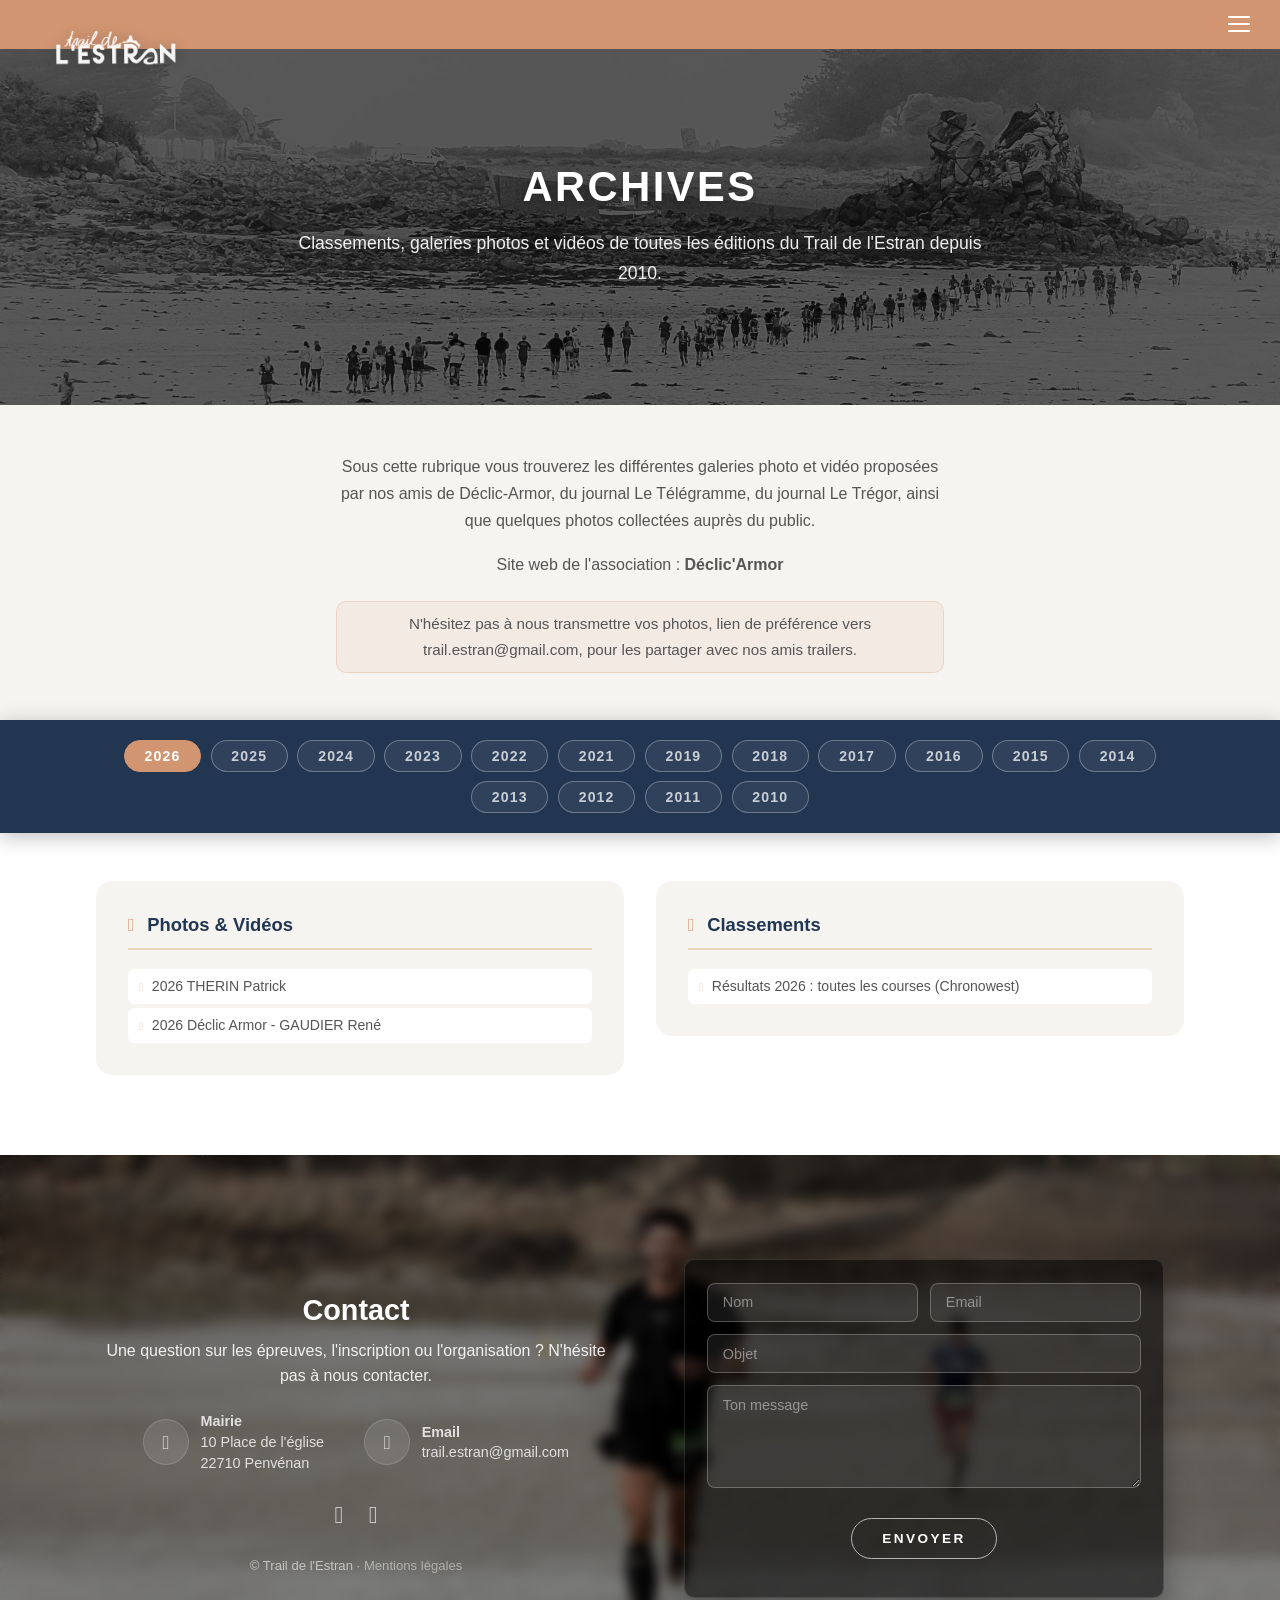
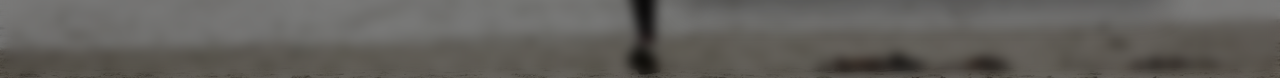
==== commit 3e373fa9: "URLs sans .html + fond de carte Plan IGN (remplace CARTO qui demande une clé API) Co-Authored-By: Cl" ====
--- a/archives.html
+++ b/archives.html
@@ -14,7 +14,7 @@
 
     <!-- Nav -->
     <nav id="nav"></nav>
-    <a href="index.html" class="page-logo-link">
+    <a href="./" class="page-logo-link">
         <img src="images/LOGO ESTRAN.png" alt="Accueil – Trail de l'Estran" class="page-logo">
     </a>
     <!-- Hero -->
--- a/css/style.css
+++ b/css/style.css
@@ -377,7 +377,7 @@
 
 .page-logo-link {
   position: fixed;
-  top: 0.5em;
+  top: -4px; /* centre visuel du logo aligné sur la barre de nav */
   left: 40px !important;
   z-index: 1001;
   display: inline-block;
@@ -408,7 +408,7 @@
 #nav ul {
   display: inline-flex;
   border-radius: 0.45em;
-  padding: 0 4em;
+  padding: 0 1.5em;
   margin: 0;
   list-style: none;
   background: rgba(0, 0, 0, 0.35);
@@ -429,10 +429,10 @@
   color: rgba(255, 255, 255, 0.8);
   text-transform: uppercase;
   font-size: 0.72em;
-  letter-spacing: 0.24em;
+  letter-spacing: 0.14em;
   height: 3.8em;
   line-height: 3.8em;
-  padding: 0 1em;
+  padding: 0 0.85em;
   white-space: nowrap;
   border-bottom: none;
   transition: color 0.25s ease;
@@ -2584,17 +2584,8 @@
   }
 }
 
-@media screen and (max-width: 736px) {
-  body {
-    font-size: 15px;
-  }
-  .page-logo-link {
-    top: 0.5em;
-    left: 2.5em;
-  }
-  .page-logo {
-    width: 80px;
-  }
+/* Menu hamburger dès que la barre ne tient plus à côté du logo */
+@media screen and (max-width: 1340px) {
   /* Hamburger visible */
   .nav-toggle {
     display: block;
@@ -2666,6 +2657,19 @@
   #nav li.nav-page-active a {
     background: rgba(255, 255, 255, 0.12);
   }
+}
+
+@media screen and (max-width: 736px) {
+  body {
+    font-size: 15px;
+  }
+  .page-logo-link {
+    top: -4px;
+    left: 2.5em;
+  }
+  .page-logo {
+    width: 80px;
+  }
 
   #header {
     padding: 8em 0 4em 0;
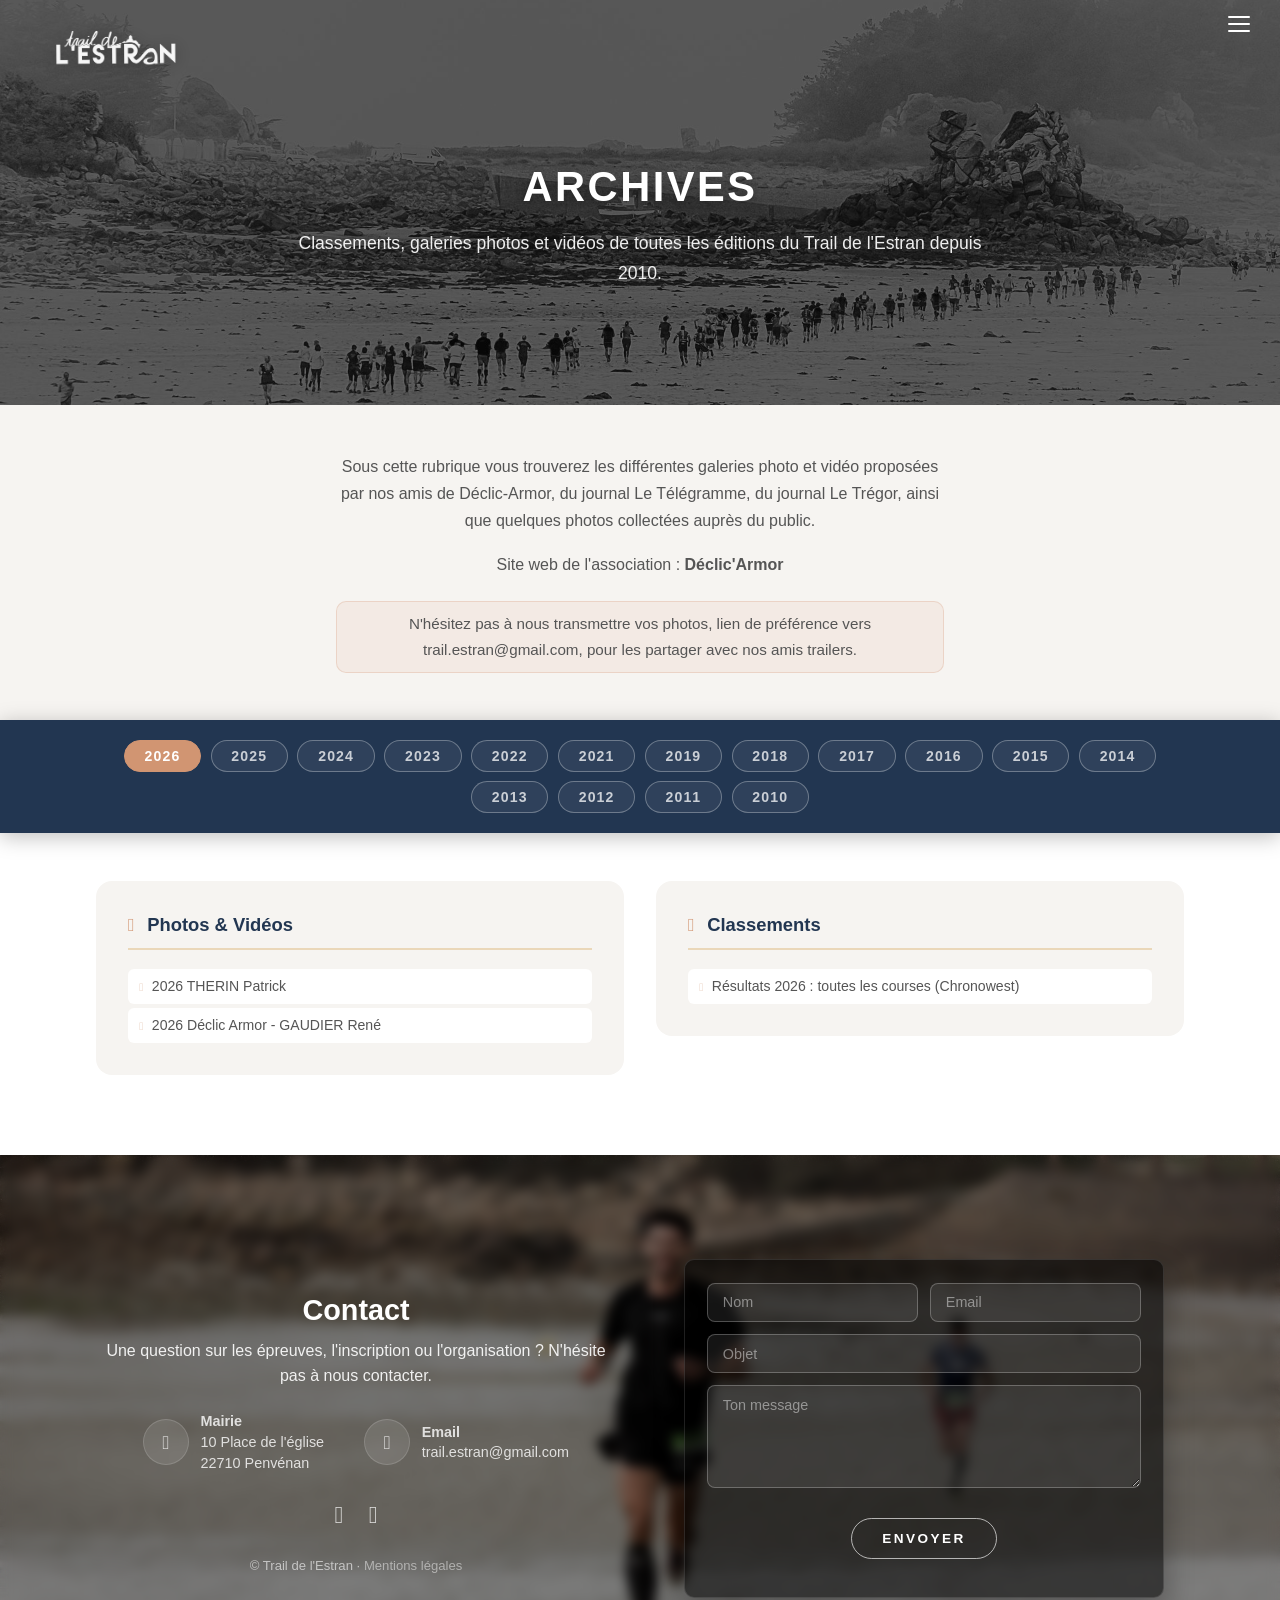
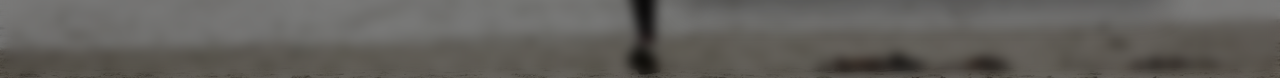
==== commit fb60d2c7: "Cache-busting (?v=) sur CSS/JS pour forcer le rechargement de maps.js et co Co-Authored-By: Claude O" ====
--- a/archives.html
+++ b/archives.html
@@ -7,7 +7,7 @@
     <meta name="description"
         content="Archives du Trail de l'Estran : classements, galeries photos et vidéos de toutes les éditions depuis 2010.">
     <meta name="viewport" content="width=device-width, initial-scale=1">
-    <link rel="stylesheet" href="css/style.css">
+    <link rel="stylesheet" href="css/style.css?v=20260930">
 </head>
 
 <body class="is-preload" data-page="archives">
@@ -68,10 +68,10 @@
     <section id="footer"></section>
 
     <!-- Scripts -->
-    <script src="components/nav.js"></script>
-    <script src="components/footer.js"></script>
-    <script src="js/site.js"></script>
-    <script src="js/archives.js"></script>
+    <script src="components/nav.js?v=20260930"></script>
+    <script src="components/footer.js?v=20260930"></script>
+    <script src="js/site.js?v=20260930"></script>
+    <script src="js/archives.js?v=20260930"></script>
 
 </body>
 
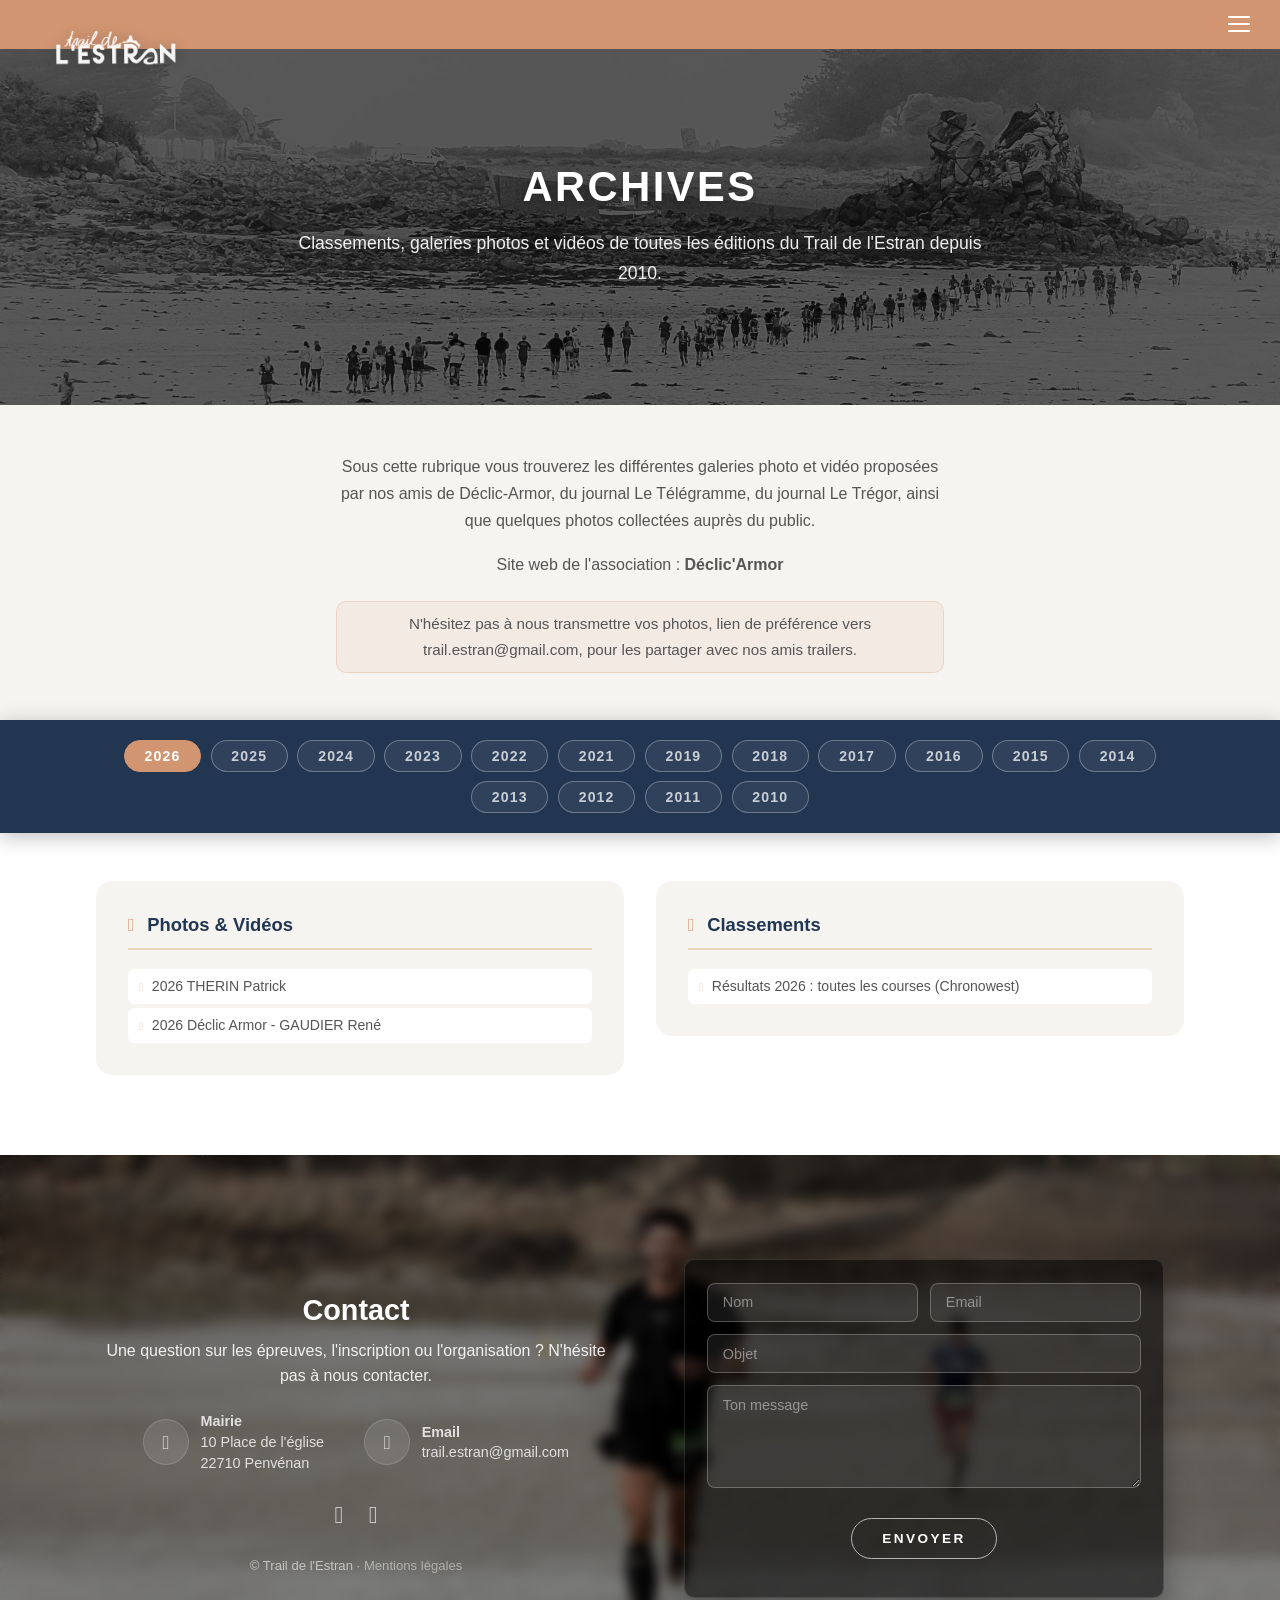
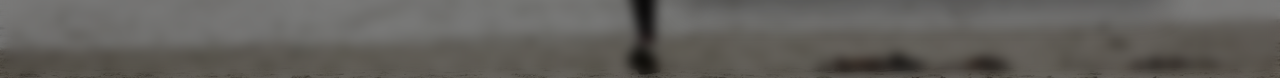
==== commit 3ceb3841: "Cartes : fond IGN adouci + contour foncé sous les tracés GPX Co-Authored-By: Claude Opus 5.5 <norepl" ====
--- a/archives.html
+++ b/archives.html
@@ -7,7 +7,7 @@
     <meta name="description"
         content="Archives du Trail de l'Estran : classements, galeries photos et vidéos de toutes les éditions depuis 2010.">
     <meta name="viewport" content="width=device-width, initial-scale=1">
-    <link rel="stylesheet" href="css/style.css?v=20260930">
+    <link rel="stylesheet" href="css/style.css?v=2026093002">
 </head>
 
 <body class="is-preload" data-page="archives">
@@ -68,10 +68,10 @@
     <section id="footer"></section>
 
     <!-- Scripts -->
-    <script src="components/nav.js?v=20260930"></script>
-    <script src="components/footer.js?v=20260930"></script>
-    <script src="js/site.js?v=20260930"></script>
-    <script src="js/archives.js?v=20260930"></script>
+    <script src="components/nav.js?v=2026093002"></script>
+    <script src="components/footer.js?v=2026093002"></script>
+    <script src="js/site.js?v=2026093002"></script>
+    <script src="js/archives.js?v=2026093002"></script>
 
 </body>
 
--- a/css/style.css
+++ b/css/style.css
@@ -2822,3 +2822,8 @@
     letter-spacing: 0.12em;
   }
 }
+
+/* Fond de carte Plan IGN adouci (tracés GPX plus lisibles) */
+.leaflet-tile-pane {
+  filter: saturate(0.4) brightness(1.06) contrast(0.9);
+}
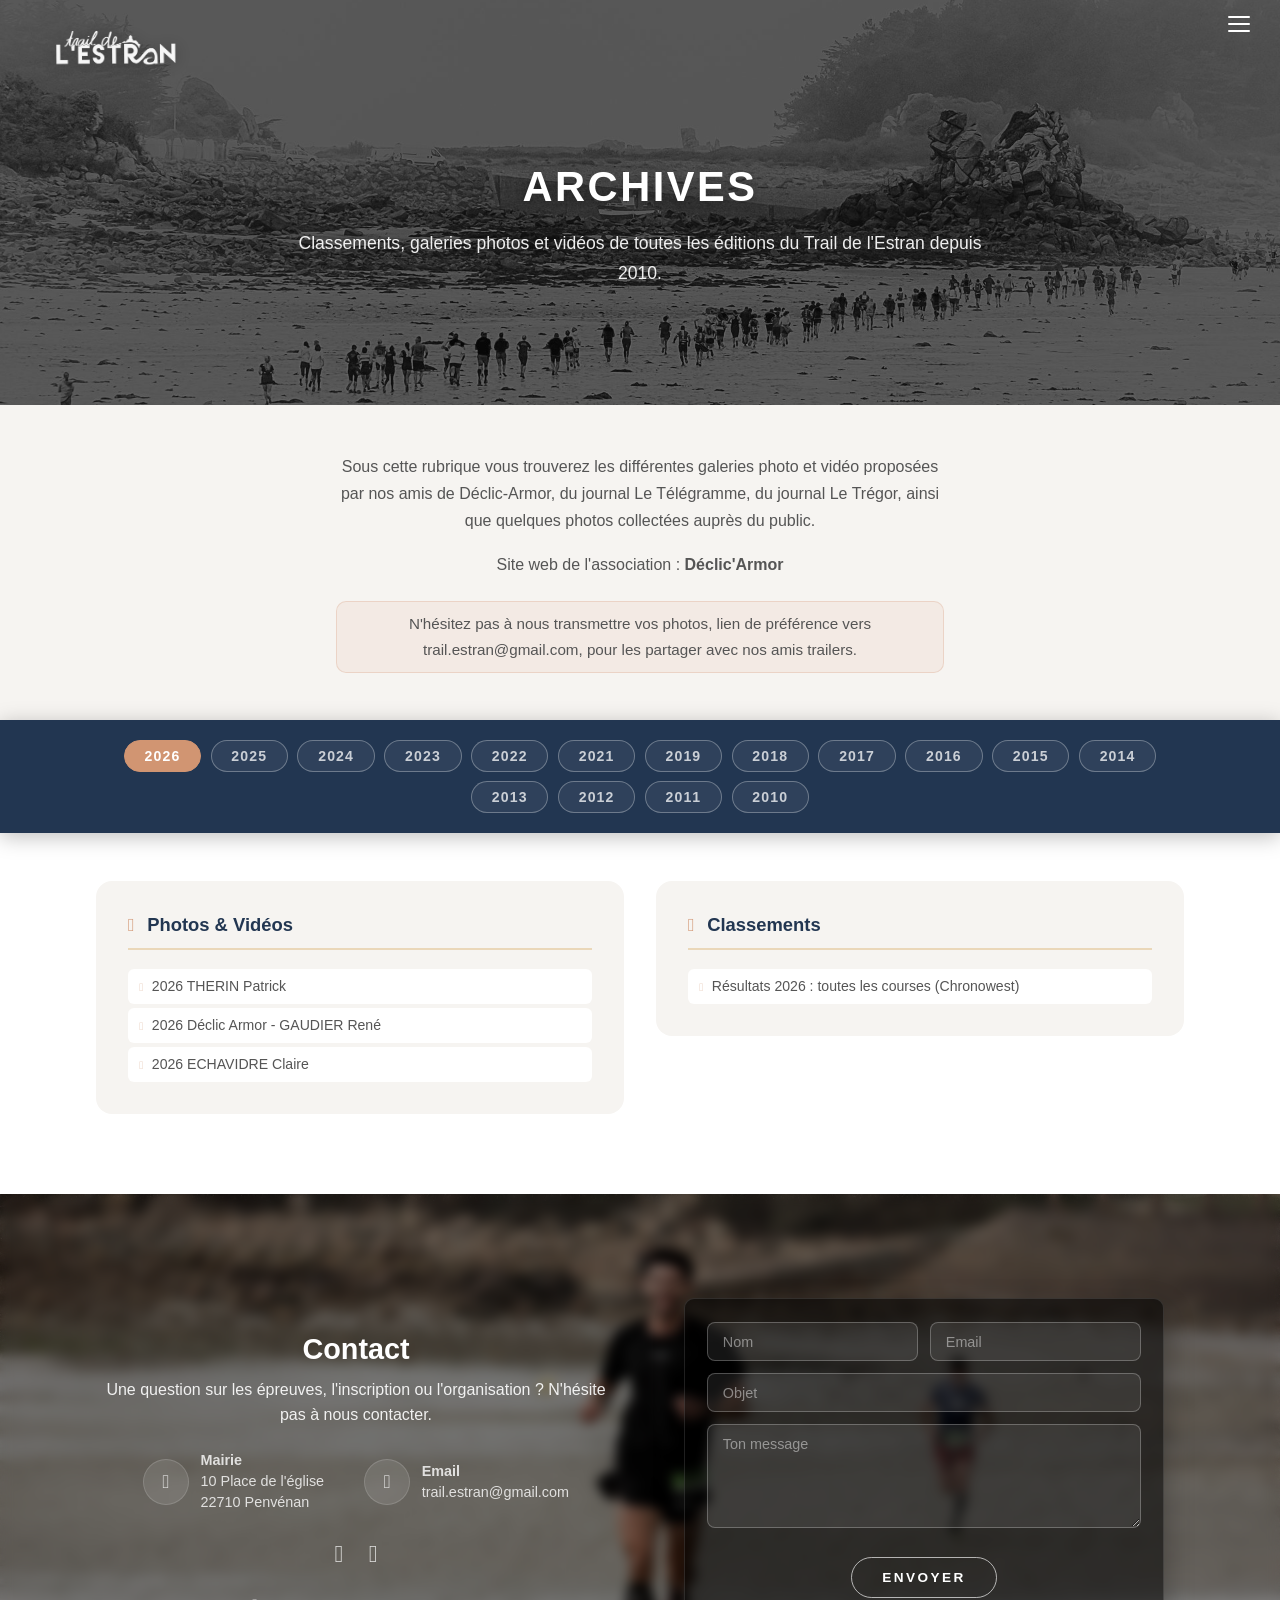
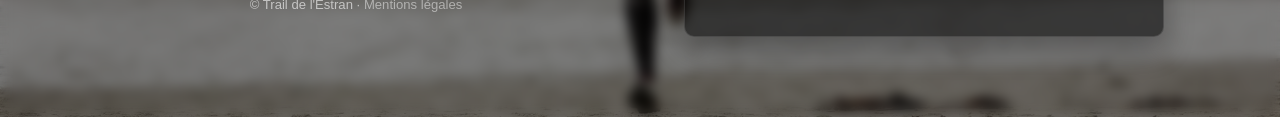
==== commit b449451e: "Archives 2026 : ajout galerie photos ECHAVIDRE Claire Co-Authored-By: Claude Opus 5.5 <noreply@anthr" ====
--- a/archives.html
+++ b/archives.html
@@ -71,7 +71,7 @@
     <script src="components/nav.js?v=2026093002"></script>
     <script src="components/footer.js?v=2026093002"></script>
     <script src="js/site.js?v=2026093002"></script>
-    <script src="js/archives.js?v=2026093002"></script>
+    <script src="js/archives.js?v=20261020"></script>
 
 </body>
 
